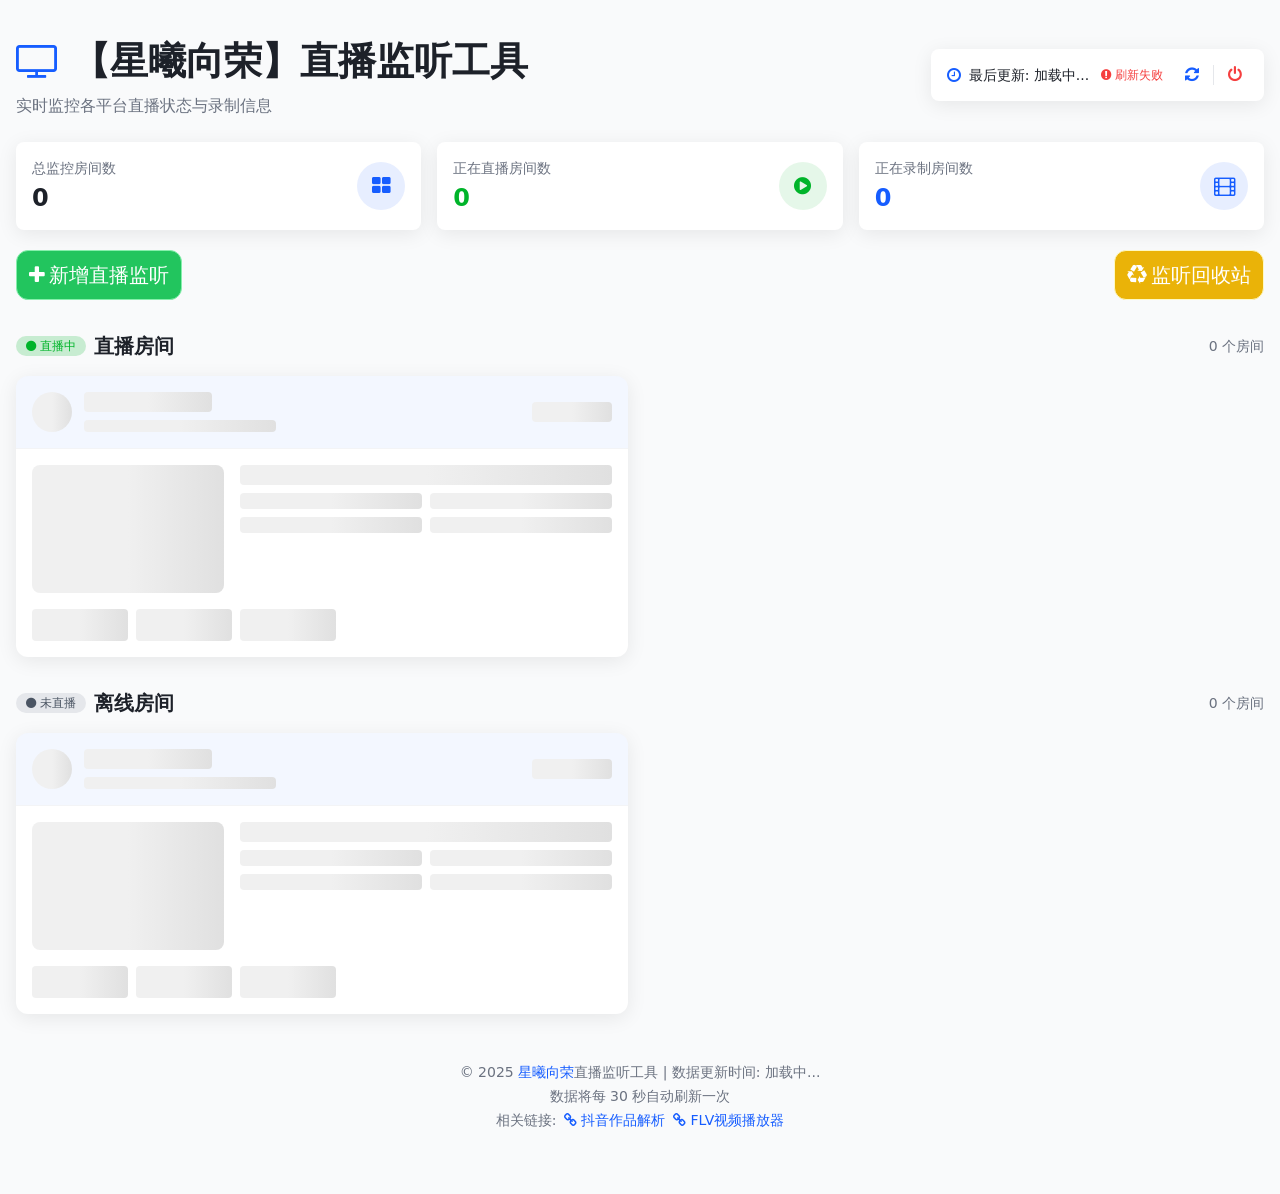
==== live-monitor-record/src/main/resources/index.html @ b0272836 "版本更新3.7，前端界面优化，前后端令牌鉴权优化" ====
<!DOCTYPE html>
<html lang="zh-CN">

<head>
    <meta charset="UTF-8"/>
    <link rel="icon" href="img/favicon.ico" type="image/x-icon"/>
    <meta name="viewport" content="width=device-width, initial-scale=1.0"/>
    <title>【星曦向荣】直播监听工具 - 数据监控面板</title>
    <script>
        var _hmt = _hmt || [];
        (function () {
            var hm = document.createElement("script");
            hm.src = "https://hm.baidu.com/hm.js?5087e13fa5fa20d0d364de6066042695";
            var s = document.getElementsByTagName("script")[0];
            s.parentNode.insertBefore(hm, s);
        })();
    </script>
    <meta name="referrer" content="no-referrer"/>
    <!-- 引入Tailwind CSS -->
    <script src="js/tailwindcss-3.4.17.js"></script>
    <!-- 引入Font Awesome图标库 -->
    <link href="css/font-awesome.min-4.7.0.css" rel="stylesheet"/>
    <!-- 自定义Tailwind配置 -->
    <script>
        tailwind.config = {
            theme: {
                extend: {
                    colors: {
                        primary: "#165DFF",
                        success: "#00B42A",
                        warning: "#FF7D00",
                        danger: "#F53F3F",
                        dark: "#1D2129",
                        light: "#F2F3F5",
                    },
                    fontFamily: {
                        inter: ["Inter", "system-ui", "sans-serif"],
                    },
                },
            },
        };
    </script>
    <!-- 自定义工具类 -->
    <style type="text/tailwindcss">
        @layer utilities {
            .card-shadow {
                box-shadow: 0 4px 20px rgba(0, 0, 0, 0.08);
            }

            .status-badge {
                @apply inline-flex items-center px-2.5 py-0.5 rounded-full text-xs font-medium;
            }

            .animate-fade {
                animation: fadeIn 0.3s ease-in-out;
            }

            .animate-pulse-slow {
                animation: pulse 2s cubic-bezier(0.4, 0, 0.6, 1) infinite;
            }

            .skeleton {
                background: linear-gradient(
                        90deg,
                        #f0f0f0 25%,
                        #e0e0e0 50%,
                        #f0f0f0 75%
                );
                background-size: 200% 100%;
                animation: shimmer 1.5s infinite;
            }

            .btn-refresh-active {
                transform: rotate(360deg);
                transition: transform 0.5s ease-in-out;
            }

            .modal-backdrop {
                @apply fixed inset-0 bg-black/50 z-50 flex items-center justify-center opacity-0 pointer-events-none transition-opacity duration-300;
            }

            .modal-backdrop.active {
                @apply opacity-100 pointer-events-auto;
            }

            .modal-box {
                @apply bg-white rounded-lg shadow-xl w-full max-w-lg mx-4 transform transition-all duration-300 scale-95 opacity-0;
            }

            .modal-backdrop.active .modal-box {
                @apply scale-100 opacity-100;
            }

            .btn {
                @apply px-4 py-2 rounded-md font-medium transition-all duration-200 focus:outline-none focus:ring-2 focus:ring-offset-2;
            }

            .input-field {
                @apply w-full px-4 py-2 border border-gray-300 rounded-md focus:outline-none focus:ring-2 focus:ring-primary/50 focus:border-primary transition-all;
            }
        }

        @keyframes fadeIn {
            from {
                opacity: 0;
                transform: translateY(10px);
            }
            to {
                opacity: 1;
                transform: translateY(0);
            }
        }

        @keyframes shimmer {
            0% {
                background-position: -200% 0;
            }
            100% {
                background-position: 200% 0;
            }
        }
    </style>
    <script src="js/mainURL.js"></script>
    <script src="js/util.js"></script>
    <script src="js/index.js"></script>
    <script src="js/RoomAction.js"></script>
    <script src="js/DouYinModel.js"></script>
    <script src="js/BiliBiliModel.js"></script>
    <script src="js/FileResourceSelect.js"></script>
    <script src="js/client-info.js"></script>
    <script src="js/RoomRecycle.js"></script>
</head>

<body class="bg-gray-50 font-inter text-dark">
<div class="container mx-auto px-4 py-8 max-w-7xl">
    <!-- 页面头部 -->
    <header class="mb-8 animate-fade">
        <div class="flex flex-col md:flex-row md:items-center md:justify-between gap-4">
            <div>
                <h1 class="text-[clamp(1.5rem,3vw,2.5rem)] font-bold text-dark flex items-center">
                    <i class="fa fa-television text-primary mr-3"></i>
                    【星曦向荣】直播监听工具
                </h1>
                <p class="text-gray-500 mt-1">实时监控各平台直播状态与录制信息</p>
            </div>

            <!-- 数据更新时间、刷新状态和手动刷新按钮 -->
            <div class="bg-white rounded-lg px-4 py-2 card-shadow flex items-center">
                <i class="fa fa-clock-o text-primary mr-2"></i>
                <span class="text-sm">最后更新:
                        <span id="update-time" class="font-medium">加载中...</span>
                </span>
                <!-- 刷新状态指示器 -->
                <span id="refresh-indicator" class="ml-3 text-xs text-primary hidden">
                        <i class="fa fa-refresh fa-spin"></i> 正在刷新...
                </span>
                <span class="ml-3 text-xs text-success hidden" id="refresh-success">
                        <i class="fa fa-check"></i> 刷新成功
                </span>
                <span class="ml-3 text-xs text-danger hidden" id="refresh-error">
                        <i class="fa fa-exclamation-circle"></i> 刷新失败
                </span>

                <!-- 手动刷新按钮 -->
                <button id="manual-refresh-btn"
                        class="ml-4 p-1.5 rounded-full hover:bg-primary/10 text-primary transition-colors focus:outline-none focus:ring-2 focus:ring-primary/30">
                    <i class="fa fa-refresh"></i>
                </button>
                <span class="w-px h-5 bg-gray-200 mx-2"></span>
                <!-- 退出程序：调用 action/exit，需要操作秘钥校验 -->
                <button id="exit-app-btn" title="退出整个程序（需要操作秘钥校验）"
                        class="p-1.5 rounded-full hover:bg-danger/10 text-danger transition-colors focus:outline-none focus:ring-2 focus:ring-danger/30">
                    <i class="fa fa-power-off"></i>
                </button>
            </div>
        </div>

        <!-- 状态概览卡片 -->
        <div class="grid grid-cols-1 md:grid-cols-3 gap-4 mt-6">
            <div class="bg-white rounded-lg p-4 card-shadow">
                <div class="flex items-center justify-between">
                    <div>
                        <p class="text-gray-500 text-sm">总监控房间数</p>
                        <h3 class="text-2xl font-bold mt-1" id="total-rooms">0</h3>
                    </div>
                    <div class="w-12 h-12 rounded-full bg-primary/10 flex items-center justify-center text-primary">
                        <i class="fa fa-th-large text-xl"></i>
                    </div>
                </div>
            </div>

            <div class="bg-white rounded-lg p-4 card-shadow">
                <div class="flex items-center justify-between">
                    <div>
                        <p class="text-gray-500 text-sm">正在直播房间数</p>
                        <h3 class="text-2xl font-bold mt-1 text-success" id="living-rooms">
                            0
                        </h3>
                    </div>
                    <div class="w-12 h-12 rounded-full bg-success/10 flex items-center justify-center text-success">
                        <i class="fa fa-play-circle text-xl"></i>
                    </div>
                </div>
            </div>

            <div class="bg-white rounded-lg p-4 card-shadow">
                <div class="flex items-center justify-between">
                    <div>
                        <p class="text-gray-500 text-sm">正在录制房间数</p>
                        <h3 class="text-2xl font-bold mt-1 text-primary" id="recording-rooms">
                            0
                        </h3>
                    </div>
                    <div class="w-12 h-12 rounded-full bg-primary/10 flex items-center justify-center text-primary">
                        <i class="fa fa-film text-xl"></i>
                    </div>
                </div>
            </div>
        </div>

        <div class="flex mt-5 flex-col md:flex-row md:items-center md:justify-between gap-4">
            <!-- 新增监听 -->
            <button onclick="addRoom()"
                    class="inline-flex items-center px-3 py-2.5 bg-green-500 border border-green-300 text-white text-xl rounded-xl hover:bg-green-800 transition-colors">
                    <span class="text-white">
                        <i class="fa fa-plus mr-1"></i>新增直播监听
                    </span>
            </button>
            <!-- 监听回收站 -->
            <button onclick="roomRecycle()"
                    class="inline-flex items-center px-3 py-2.5 bg-yellow-500 border border-yellow-100 text-white text-xl rounded-xl hover:bg-yellow-300 transition-colors">
                    <span class="text-white">
                        <i class="fa fa-recycle mr-1"></i>监听回收站
                    </span>
            </button>
        </div>
    </header>

    <!-- 主内容区 -->
    <main class="animate-fade" style="animation-delay: 0.1s">
        <!-- 直播中房间 -->
        <section class="mb-8">
            <div class="flex items-center justify-between mb-4">
                <h2 class="text-xl font-bold flex items-center">
                        <span class="status-badge bg-success/20 text-success mr-2">
                            <i class="fa fa-circle text-xs mr-1 animate-pulse"></i>直播中
                        </span>
                    直播房间
                </h2>
                <span class="text-sm text-gray-500" id="living-count">0 个房间</span>
            </div>

            <div class="grid grid-cols-1 lg:grid-cols-2 gap-6" id="living-rooms-container"></div>
        </section>

        <!-- 未直播房间 -->
        <section>
            <div class="flex items-center justify-between mb-4">
                <h2 class="text-xl font-bold flex items-center">
                        <span class="status-badge bg-gray-200 text-gray-600 mr-2">
                            <i class="fa fa-circle text-xs mr-1 animate-pulse"></i>未直播
                        </span>
                    离线房间
                </h2>
                <span class="text-sm text-gray-500" id="not-living-count">0 个房间</span>
            </div>

            <div class="grid grid-cols-1 lg:grid-cols-2 gap-6" id="not-living-rooms-container"></div>
        </section>
    </main>

    <!-- 页脚 -->
    <footer class="mt-12 text-center text-sm text-gray-500 pb-8 animate-fade" style="animation-delay: 0.2s">
        <p>
            © 2025
            <a class="text-primary"
               href="https://mp.weixin.qq.com/s?__biz=MzIwMDQ2OTg4NA==&mid=2247484118&idx=1&sn=30dd3f7f2a4d93a6fdce4fb808e7c506&chksm=96fdfec5a18a77d35645d8e8f55477353aeb9a949fc73a2c302ca336155f8becae635e26f022#rd"
               target="_blank">星曦向荣</a>直播监听工具 | 数据更新时间:
            <span id="footer-update-time">加载中...</span>
        </p>
        <p class="mt-1">
            数据将每 <span id="refresh-interval">30</span> 秒自动刷新一次
        </p>
        <p class="mt-1" id="other-links"></p>
    </footer>
</div>
<!-- 弹窗结构 -->
<div id="modal" class="modal-backdrop">
    <div class="modal-box w-full">
        <div class="modal-header p-5 border-b border-gray-200 flex justify-between items-center">
            <h3 id="modalTitle" class="text-lg font-semibold text-gray-800"></h3>
            <button id="modalClose" class="text-gray-500 hover:text-gray-700 transition-colors">
                <i class="fa fa-times text-xl"></i>
            </button>
        </div>
        <div id="modalBody" class="p-5 max-h-[70vh] overflow-y-auto"></div>
        <div id="modalFooter" class="p-5 border-t border-gray-200 flex justify-end gap-3"></div>
    </div>
</div>
<!-- JavaScript 功能实现 -->
<script>
    const fullUrl = window.location.href;
    const MainUrl = getMainUrl(fullUrl);

    function generateLink(links) {
        let html = "相关链接:";
        Object.keys(links).forEach((key) => {
            html += `<a href="${links[key]}" target="_blank" class="ml-2 text-primary"><i class="fa fa-link pr-1"></i>${key}</a>`;
        });
        return html;
    }

    // 配置参数
    const REFRESH_INTERVAL = 30; // 刷新间隔（秒）
    const platformName = {
        DouYin: "抖音",
        Bili: "Bilibili",
        KuaiShou: "快手",
    };
    let refreshTimer = null;
    let isRefreshing = false; // 标记是否正在刷新中
    document.getElementById("other-links").innerHTML = generateLink({
        抖音作品解析:
            "DouYinVideoPares.html?url=" + encodeURIComponent(MainUrl),
        FLV视频播放器: "https://zhangheng0805.github.io/FLVPlayer/",
    });
    // 页面加载完成后初始化
    document.addEventListener("DOMContentLoaded", function () {
        // 初始化显示刷新间隔
        document.getElementById("refresh-interval").textContent =
            REFRESH_INTERVAL;
        // 绑定手动刷新按钮事件
        const refreshBtn = document.getElementById("manual-refresh-btn");
        refreshBtn.addEventListener("click", handleManualRefresh);
        // 绑定退出程序按钮事件
        const exitBtn = document.getElementById("exit-app-btn");
        if (exitBtn) {
            exitBtn.addEventListener("click", handleExitProgram);
        }
        // 卡片按钮统一走事件委托
        initRoomCardActions();
        // 首次进入先展示骨架屏
        renderSkeleton("living-rooms-container");
        renderSkeleton("not-living-rooms-container");
        refreshClient();
        // 首次加载数据（若首屏先到 403，fetchData 内部会自动续期并重试一次）
        fetchData();
        // 设置定时刷新
        startRefreshTimer();
    });

    // 退出整个程序：二次确认 → 输入操作秘钥 → 调 action/exit（秘钥错误由接口拒绝并提示）
    function handleExitProgram() {
        if (!confirm("退出后所有直播监听都会停止，且网页服务一并关闭。确定要退出整个程序吗？")) {
            return;
        }
        showActionBeforeModal(function (key) {
            getRequest("action/exit", {actionKey: key})
                .then(function (msg) {
                    if (msg.success) {
                        setModalContent(
                            "程序已退出",
                            `<p class="text-center text-green-600 mb-1">${escapeHtml(msg.message || "程序已退出")}</p>
                             <p class="text-center text-xs text-gray-500">本页面已与服务断开，3 秒后自动关闭。</p>`,
                            [{
                                text: "关闭页面",
                                className: "bg-primary text-white hover:bg-primary/90 focus:ring-primary",
                                onClick: function () {
                                    window.close();
                                },
                            }]
                        );
                        setTimeout(function () {
                            try {
                                window.close();
                            } catch (e) {
                            }
                        }, 3000);
                    } else {
                        // 秘钥错误 / 接口异常，弹结果提示
                        showActionAfterModal(msg);
                    }
                })
                .catch(function () {
                    // 服务已在退出时连接会被重置，忽略即可
                });
        });
    }

    // 骨架屏（两个列表共用一份模板，避免在 HTML 里重复两段静态结构）
    function renderSkeleton(containerId) {
        const container = document.getElementById(containerId);
        if (!container) return;
        container.innerHTML = `
            <div class="bg-white rounded-xl overflow-hidden card-shadow animate-fade">
                <div class="bg-primary/5 p-4 border-b border-gray-100">
                    <div class="flex items-center justify-between">
                        <div class="flex items-center">
                            <div class="w-10 h-10 rounded-full skeleton"></div>
                            <div class="ml-3">
                                <div class="w-32 h-5 skeleton rounded"></div>
                                <div class="w-48 h-3 skeleton rounded mt-2"></div>
                            </div>
                        </div>
                        <div class="w-20 h-5 skeleton rounded"></div>
                    </div>
                </div>
                <div class="p-4">
                    <div class="flex flex-col md:flex-row gap-4 mb-4">
                        <div class="w-full md:w-48 h-32 skeleton rounded-lg"></div>
                        <div class="flex-1">
                            <div class="w-full h-5 skeleton rounded mb-2"></div>
                            <div class="grid grid-cols-2 gap-2">
                                <div class="w-full h-4 skeleton rounded"></div>
                                <div class="w-full h-4 skeleton rounded"></div>
                                <div class="w-full h-4 skeleton rounded"></div>
                                <div class="w-full h-4 skeleton rounded"></div>
                            </div>
                        </div>
                    </div>
                    <div class="flex gap-2">
                        <div class="w-24 h-8 skeleton rounded"></div>
                        <div class="w-24 h-8 skeleton rounded"></div>
                        <div class="w-24 h-8 skeleton rounded"></div>
                    </div>
                </div>
            </div>`;
    }

    // 处理手动刷新
    function handleManualRefresh() {
        // 如果正在刷新中，则不重复触发
        if (isRefreshing) return;

        // 点击时添加旋转动画
        const refreshIcon = document.querySelector("#manual-refresh-btn i");
        refreshIcon.classList.add("btn-refresh-active");

        // 触发数据刷新
        fetchData(true).then(() => {
            // 动画完成后移除类
            setTimeout(() => {
                refreshIcon.classList.remove("btn-refresh-active");
            }, 500);
        });
    }

    // 开始定时刷新
    function startRefreshTimer() {
        // 清除已有定时器
        if (refreshTimer) {
            clearInterval(refreshTimer);
        }
        // 设置新定时器
        refreshTimer = setInterval(fetchData, REFRESH_INTERVAL * 1000);
    }

    let sessionExpiredShown = false;

    // 取数：公开只读，陌生人无需秘钥即可看到房间列表；
    // 后端关闭 server.auth.publicRead 时会 403，publicFetch 自动退回带令牌请求并弹秘钥框
    async function requestRooms(isManual, signal) {
        return publicFetch(MainUrl + "api/rooms?manual=" + isManual, {
            signal: signal,
            credentials: "include"
        });
    }

    // 获取数据
    async function fetchData(isManual = false) {
        // 如果正在刷新中，则不重复触发
        if (isRefreshing) return;

        isRefreshing = true;
        showRefreshStatus("loading");

        let timeoutId = null;
        try {
            // 发起API请求并设置超时
            const controller = new AbortController();
            timeoutId = setTimeout(() => controller.abort(), 10000); // 10秒超时

            const response = await requestRooms(isManual, controller.signal);

            if (response.status === 403) {
                showRefreshStatus("error");
                // 已自动换令牌仍被拒：多半是秘钥失效/服务端重启，只提示一次，可重新输入秘钥
                if (!sessionExpiredShown) {
                    sessionExpiredShown = true;
                    setModalContent(
                        "访问被拒绝",
                        `<p class="text-center text-sm text-gray-600">接口令牌已失效或操作秘钥不正确。</p>
                         <p class="text-center text-xs text-gray-500 mt-1">点击「输入秘钥重试」重新换取令牌，无需刷新页面。</p>`,
                        [
                            {
                                text: "关闭",
                                className: "bg-gray-200 text-gray-800 hover:bg-gray-300 focus:ring-gray-400",
                                onClick: closeModal,
                            },
                            {
                                text: "输入秘钥重试",
                                className: "bg-primary text-white hover:bg-primary/90 focus:ring-primary",
                                onClick: function () {
                                    closeModal();
                                    sessionExpiredShown = false;
                                    clearApiToken();
                                    if (typeof window.promptActionKey === "function") {
                                        window.promptActionKey().then(function (key) {
                                            if (key) fetchData(true);
                                        });
                                    }
                                },
                            },
                        ]
                    );
                }
                return;
            }
            // 检查响应状态
            if (!response.ok) {
                throw new Error(
                    `网络响应错误: ${response.status} ${response.statusText}`
                );
            }

            // 解析JSON数据
            const data = await response.json();

            if (data.code !== 0) {
                throw new Error(`数据返回错误: ${data.message || "未知错误"}`);
            }

            updateUI(data);
            showRefreshStatus("success");
        } catch (error) {
            // 区分不同类型的错误
            let errorMessage = "获取数据失败";
            if (error.name === "AbortError") {
                errorMessage = "请求超时";
            } else if (error.message) {
                errorMessage = error.message;
            }

            console.error(errorMessage, error);
            showRefreshStatus("error");
        } finally {
            // 无论成功失败都清掉超时定时器，避免定时器泄漏
            if (timeoutId) clearTimeout(timeoutId);
            // 无论成功失败，都标记为不在刷新中
            isRefreshing = false;
        }
    }

    // 显示刷新状态
    function showRefreshStatus(status) {
        // 隐藏所有状态
        document.getElementById("refresh-indicator").classList.add("hidden");
        document.getElementById("refresh-success").classList.add("hidden");
        document.getElementById("refresh-error").classList.add("hidden");

        // 显示指定状态
        if (status === "loading") {
            document
                .getElementById("refresh-indicator")
                .classList.remove("hidden");
        } else if (status === "success") {
            document.getElementById("refresh-success").classList.remove("hidden");
            // 3秒后隐藏成功提示
            setTimeout(() => {
                document.getElementById("refresh-success").classList.add("hidden");
            }, 3000);
        } else if (status === "error") {
            document.getElementById("refresh-error").classList.remove("hidden");
        }
    }

    // 上一次渲染的数据指纹：数据没变化时只更新时间，不重建整个列表（避免每 30 秒闪一次）
    let lastRoomsSignature = "";

    // 更新界面
    function updateUI(data) {
        const list = Array.isArray(data.data) ? data.data : [];

        // 更新时间显示
        document.getElementById("update-time").textContent = data.time || "";
        document.getElementById("footer-update-time").textContent = data.time || "";

        const signature = JSON.stringify(list);
        if (signature === lastRoomsSignature) {
            return;
        }
        lastRoomsSignature = signature;

        // 供事件委托按 key 反查房间对象
        cacheRooms(list);

        // 统计数据
        const totalRooms = list.length;
        const livingRooms = list.filter(
            (item) => item["room-status"] === "LIVING"
        ).length;
        const notLivingRooms = totalRooms - livingRooms;
        const recordingRooms = list.filter(
            (item) => item.recorder !== undefined && item.recorder.isRecord
        ).length;

        // 更新统计数字
        updateCounter("total-rooms", totalRooms);
        updateCounter("living-rooms", livingRooms);
        updateCounter("recording-rooms", recordingRooms);
        document.getElementById(
            "living-count"
        ).textContent = `${livingRooms} 个房间`;
        document.getElementById(
            "not-living-count"
        ).textContent = `${notLivingRooms} 个房间`;

        // 更新直播中房间列表
        const livingContainer = document.getElementById("living-rooms-container");
        livingContainer.innerHTML = "";

        // 更新未直播房间列表
        const notLivingContainer = document.getElementById("not-living-rooms-container");
        notLivingContainer.innerHTML = "";

        // 处理每个房间数据（用 DocumentFragment 一次性插入，减少重排）
        const livingFragment = document.createDocumentFragment();
        const notLivingFragment = document.createDocumentFragment();
        list.forEach((item, index) => {
            if (item["room-status"] === "LIVING") {
                livingFragment.appendChild(createLivingRoomElement(item, index));
            } else {
                notLivingFragment.appendChild(createNotLivingRoomElement(item, index));
            }
        });
        livingContainer.appendChild(livingFragment);
        notLivingContainer.appendChild(notLivingFragment);

        // 如果没有数据，显示提示
        if (livingRooms === 0) {
            livingContainer.innerHTML =
                '<div class="col-span-full text-center py-8 text-gray-500">暂无直播中的房间</div>';
        }

        if (notLivingRooms === 0) {
            notLivingContainer.innerHTML =
                '<div class="col-span-full text-center py-8 text-gray-500">暂无未直播的房间</div>';
        }
    }

    // 获取弹窗元素
    const modal = document.getElementById("modal");
    const modalTitle = document.getElementById("modalTitle");
    const modalBody = document.getElementById("modalBody");
    const modalFooter = document.getElementById("modalFooter");
    const modalClose = document.getElementById("modalClose");

    modalClose.addEventListener("click", closeModal);

    // 打开弹窗
    function openModal() {
        modal.classList.add("active");
        document.body.style.overflow = "hidden";
    }

    // 关闭弹窗
    function closeModal() {
        modal.classList.remove("active");
        document.body.style.overflow = "";
    }

    // 清除弹窗内容
    function clearModalContent() {
        modalTitle.textContent = "";
        modalBody.innerHTML = "";
        modalFooter.innerHTML = "";
    }

    // 添加按钮到弹窗底部
    function addModalButton(text, className, onClick) {
        const button = document.createElement("button");
        button.textContent = text;
        button.className = `btn ${className}`;
        button.addEventListener("click", debounce(onClick, 300, true));
        modalFooter.appendChild(button);
        return button;
    }

    // 设置弹窗内容
    // options: { maxWidth: '56rem', hint: '共 45 个' }
    function setModalContent(title, content, buttons = [], options = {}) {
        clearModalContent();

        // 设置标题（可选右侧补充说明）
        const hint = options.hint
            ? `<span class="ml-2 text-xs font-normal text-gray-400">${escapeHtml(options.hint)}</span>`
            : "";
        modalTitle.innerHTML = `${escapeHtml(title)}${hint}`;

        // 不同弹窗内容宽度差异很大，允许调用方指定
        const modalBox = modal.querySelector(".modal-box");
        modalBox.style.maxWidth = options.maxWidth || "";

        // 设置内容（支持HTML）
        modalBody.innerHTML = content;

        // 添加按钮
        buttons.forEach((btn) => {
            addModalButton(btn.text, btn.className, btn.onClick);
        });

        openModal();
    }
</script>
</body>

</html>
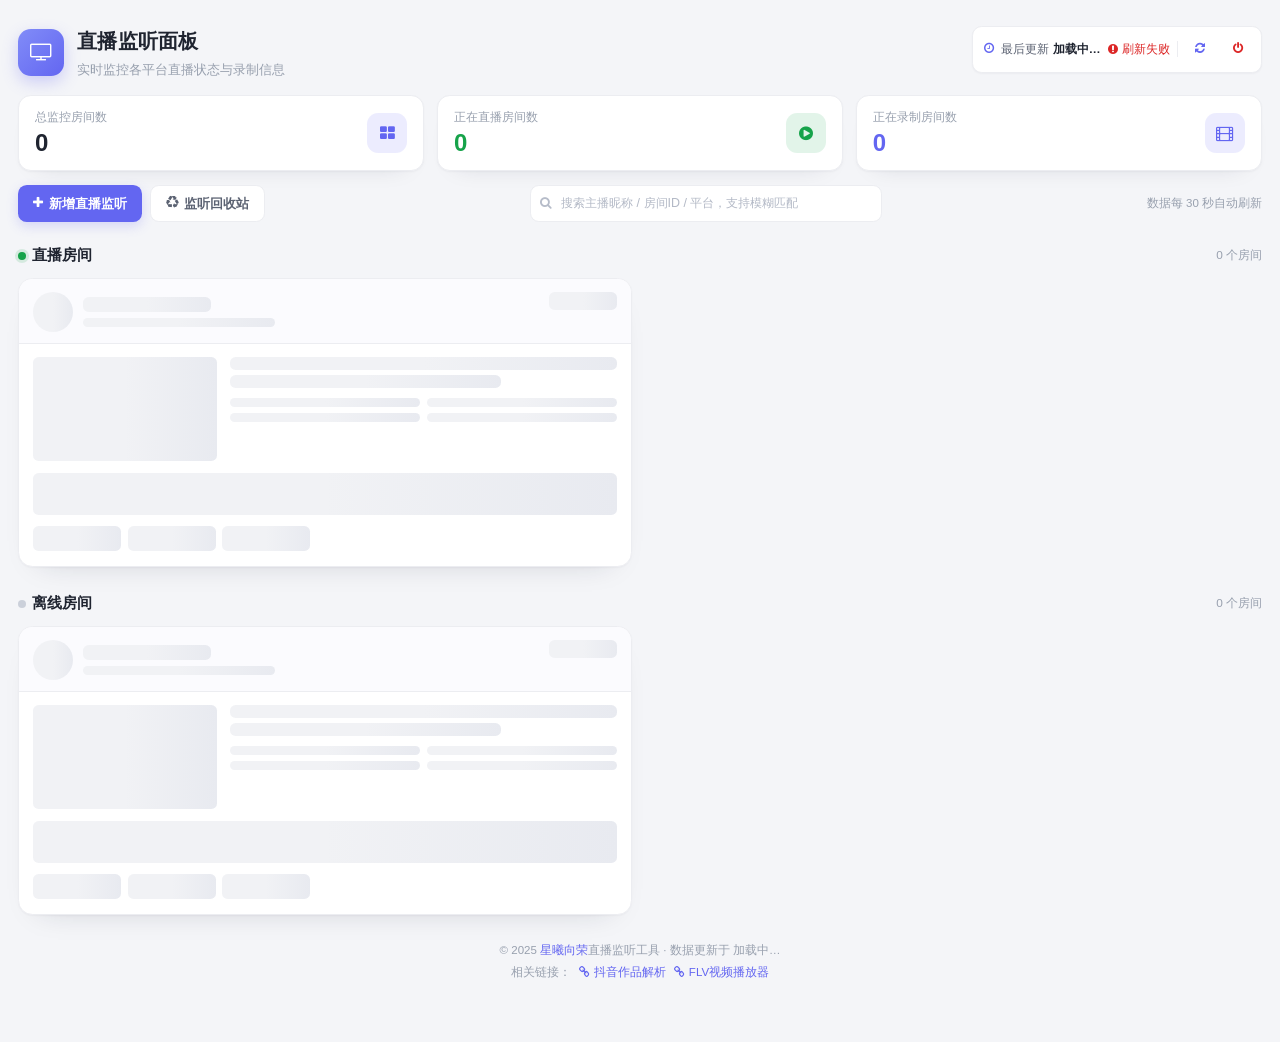
==== commit f53189fc: "后端接口http服务架构优化" ====
--- a/live-monitor-record/src/main/resources/index.html
+++ b/live-monitor-record/src/main/resources/index.html
@@ -120,6 +120,827 @@
             }
         }
     </style>
+    <!-- 页面自有样式：lml- 前缀，卡片与面板的统一视觉层 -->
+    <style>
+        :root {
+            --lml-primary: #6366f1;
+            --lml-primary-soft: rgba(99, 102, 241, .12);
+            --lml-text: #1f2430;
+            --lml-text-2: #5b6272;
+            --lml-text-3: #98a0ae;
+            --lml-line: #ecedf1;
+            --lml-bg: #f4f5f8;
+            --lml-ok: #16a34a;
+            --lml-warn: #d97706;
+            --lml-danger: #dc2626;
+        }
+
+        html, body { background: var(--lml-bg); }
+
+        body.lml-body {
+            margin: 0;
+            padding: 26px 18px 0;
+            color: var(--lml-text);
+            font-family: -apple-system, BlinkMacSystemFont, "Segoe UI", "PingFang SC",
+                "Hiragino Sans GB", "Microsoft YaHei", sans-serif;
+            -webkit-font-smoothing: antialiased;
+        }
+
+        .lml-wrap { max-width: 78rem; margin: 0 auto; padding-bottom: 2rem; }
+
+        .is-hidden { display: none !important; }
+
+        /* ---------- 页头 ---------- */
+        .lml-header {
+            display: flex;
+            align-items: flex-start;
+            justify-content: space-between;
+            gap: .9rem;
+            flex-wrap: wrap;
+            margin-bottom: 1rem;
+        }
+
+        .lml-brand { display: flex; align-items: center; gap: .8rem; min-width: 0; }
+
+        .lml-logo {
+            flex: none;
+            width: 2.9rem;
+            height: 2.9rem;
+            border-radius: .8rem;
+            display: grid;
+            place-items: center;
+            color: #fff;
+            font-size: 1.25rem;
+            background: linear-gradient(135deg, #818cf8, #6366f1);
+            box-shadow: 0 6px 16px rgba(99, 102, 241, .28);
+        }
+
+        .lml-title { margin: 0; font-size: 1.28rem; font-weight: 700; letter-spacing: .01em; }
+        .lml-subtitle { margin: .18rem 0 0; font-size: .8rem; color: var(--lml-text-3); }
+
+        .lml-statusbar {
+            display: flex;
+            align-items: center;
+            gap: .45rem;
+            padding: .45rem .5rem .45rem .7rem;
+            background: #fff;
+            border: 1px solid var(--lml-line);
+            border-radius: .6rem;
+            box-shadow: 0 1px 2px rgba(24, 30, 48, .04);
+            font-size: .74rem;
+            color: var(--lml-text-2);
+            flex-wrap: wrap;
+        }
+
+        .lml-statusbar .fa-clock-o { color: var(--lml-primary); }
+        .lml-update-time { font-weight: 600; color: var(--lml-text); }
+
+        .lml-refresh-flag { display: inline-flex; align-items: center; gap: .25rem; font-size: .72rem; }
+        .lml-refresh-flag.is-ok { color: var(--lml-ok); }
+        .lml-refresh-flag.is-error { color: var(--lml-danger); }
+        .lml-refresh-flag.is-loading { color: var(--lml-primary); }
+
+        .lml-sep { width: 1px; height: 1rem; background: var(--lml-line); }
+
+        .lml-icon-btn {
+            width: 1.9rem;
+            height: 1.9rem;
+            display: inline-grid;
+            place-items: center;
+            border: 1px solid transparent;
+            border-radius: .45rem;
+            background: transparent;
+            color: var(--lml-primary);
+            cursor: pointer;
+            transition: background .15s ease, color .15s ease;
+        }
+
+        .lml-icon-btn:hover { background: var(--lml-primary-soft); }
+        .lml-icon-btn.is-danger { color: var(--lml-danger); }
+        .lml-icon-btn.is-danger:hover { background: rgba(220, 38, 38, .1); }
+
+        .lml-icon-btn.btn-refresh-active { transform: rotate(360deg); transition: transform .5s ease-in-out; }
+
+        /* ---------- 概览 ---------- */
+        .lml-overview {
+            display: grid;
+            grid-template-columns: repeat(3, minmax(0, 1fr));
+            gap: .8rem;
+            margin-bottom: .9rem;
+        }
+
+        .lml-stat {
+            display: flex;
+            align-items: center;
+            justify-content: space-between;
+            gap: .6rem;
+            padding: .8rem 1rem;
+            background: #fff;
+            border: 1px solid var(--lml-line);
+            border-radius: .8rem;
+            box-shadow: 0 1px 2px rgba(24, 30, 48, .04), 0 12px 26px -20px rgba(24, 30, 48, .18);
+        }
+
+        .lml-stat-label { margin: 0; font-size: .74rem; color: var(--lml-text-3); }
+        .lml-stat-value { margin: .18rem 0 0; font-size: 1.5rem; font-weight: 700; line-height: 1.15; }
+        .lml-stat-value.is-ok { color: var(--lml-ok); }
+        .lml-stat-value.is-primary { color: var(--lml-primary); }
+
+        .lml-stat-icon {
+            flex: none;
+            width: 2.5rem;
+            height: 2.5rem;
+            display: grid;
+            place-items: center;
+            border-radius: .7rem;
+            font-size: 1rem;
+            background: var(--lml-primary-soft);
+            color: var(--lml-primary);
+        }
+
+        .lml-stat-icon.is-ok { background: rgba(22, 163, 74, .12); color: var(--lml-ok); }
+
+        /* ---------- 工具条 ---------- */
+        .lml-toolbar {
+            display: flex;
+            align-items: center;
+            justify-content: space-between;
+            gap: .6rem;
+            flex-wrap: wrap;
+            margin-bottom: 1.4rem;
+        }
+
+        .lml-toolbar-actions { display: flex; gap: .5rem; flex-wrap: wrap; }
+
+        .lml-btn {
+            display: inline-flex;
+            align-items: center;
+            justify-content: center;
+            gap: .35rem;
+            height: 2.3rem;
+            padding: 0 .9rem;
+            font-family: inherit;
+            font-size: .8rem;
+            font-weight: 600;
+            border: 1px solid transparent;
+            border-radius: .55rem;
+            cursor: pointer;
+            transition: background .15s ease, border-color .15s ease, color .15s ease;
+        }
+
+        .lml-btn-primary {
+            color: #fff;
+            background: var(--lml-primary);
+            box-shadow: 0 4px 12px rgba(99, 102, 241, .22);
+        }
+
+        .lml-btn-primary:hover { background: #5457e6; }
+
+        .lml-btn-ghost {
+            color: var(--lml-text-2);
+            background: #fff;
+            border-color: var(--lml-line);
+        }
+
+        .lml-btn-ghost:hover { color: var(--lml-primary); border-color: rgba(99, 102, 241, .35); }
+
+        .lml-hint { font-size: .72rem; color: var(--lml-text-3); }
+
+        /* ---------- 搜索 ---------- */
+        .lml-search {
+            position: relative;
+            flex: 0 1 22rem;
+            min-width: 12rem;
+            display: flex;
+            align-items: center;
+        }
+
+        .lml-search > i {
+            position: absolute;
+            left: .65rem;
+            font-size: .78rem;
+            color: #b6bcc9;
+            pointer-events: none;
+        }
+
+        .lml-search input {
+            width: 100%;
+            height: 2.3rem;
+            padding: 0 2rem 0 1.9rem;
+            font-family: inherit;
+            font-size: .78rem;
+            color: var(--lml-text);
+            background: #fff;
+            border: 1px solid var(--lml-line);
+            border-radius: .55rem;
+            outline: none;
+            transition: border-color .15s ease, box-shadow .15s ease;
+        }
+
+        .lml-search input::placeholder { color: #b3b9c6; }
+
+        .lml-search input:focus {
+            border-color: var(--lml-primary);
+            box-shadow: 0 0 0 3px var(--lml-primary-soft);
+        }
+
+        .lml-search-clear {
+            position: absolute;
+            right: .35rem;
+            width: 1.5rem;
+            height: 1.5rem;
+            display: none;
+            place-items: center;
+            color: #b6bcc9;
+            background: transparent;
+            border: none;
+            border-radius: .3rem;
+            cursor: pointer;
+            font-size: .72rem;
+        }
+
+        .lml-search-clear:hover { color: var(--lml-text-2); background: #f2f3f7; }
+        .lml-search.has-value .lml-search-clear { display: grid; }
+
+        .lml-search-count { font-size: .72rem; color: var(--lml-text-3); white-space: nowrap; }
+
+        /* ---------- 分区标题 ---------- */
+        .lml-section { margin-bottom: 1.6rem; }
+
+        .lml-section-head {
+            display: flex;
+            align-items: center;
+            justify-content: space-between;
+            gap: .6rem;
+            margin-bottom: .7rem;
+        }
+
+        .lml-section-title {
+            display: inline-flex;
+            align-items: center;
+            gap: .4rem;
+            margin: 0;
+            font-size: .95rem;
+            font-weight: 700;
+        }
+
+        .lml-dot {
+            display: inline-grid;
+            place-items: center;
+            width: .5rem;
+            height: .5rem;
+            border-radius: 50%;
+            background: #cbd0da;
+        }
+
+        .lml-dot.is-live { background: var(--lml-ok); box-shadow: 0 0 0 3px rgba(22, 163, 74, .14); }
+
+        .lml-section-count { font-size: .74rem; color: var(--lml-text-3); }
+
+        .lml-grid {
+            display: grid;
+            grid-template-columns: repeat(2, minmax(0, 1fr));
+            gap: 1rem;
+            align-items: start;
+        }
+
+        /* ---------- 房间卡片 ---------- */
+        .lml-card {
+            background: #fff;
+            border: 1px solid var(--lml-line);
+            border-radius: .9rem;
+            overflow: hidden;
+            box-shadow: 0 1px 2px rgba(24, 30, 48, .04), 0 14px 30px -22px rgba(24, 30, 48, .22);
+            transition: transform .18s ease, box-shadow .18s ease;
+            animation: lml-fade .28s ease both;
+        }
+
+        @keyframes lml-fade {
+            from { opacity: 0; transform: translateY(6px); }
+            to { opacity: 1; transform: none; }
+        }
+
+        .lml-card:hover {
+            transform: translateY(-2px);
+            box-shadow: 0 2px 4px rgba(24, 30, 48, .05), 0 18px 34px -20px rgba(24, 30, 48, .26);
+        }
+
+        /* 直播中：绿色顶条 + 淡绿头部，整卡更“亮” */
+        .lml-card.is-live {
+            border-color: rgba(22, 163, 74, .26);
+            box-shadow: 0 1px 2px rgba(22, 163, 74, .1), 0 14px 30px -20px rgba(22, 163, 74, .35);
+        }
+
+        .lml-card.is-live::before {
+            content: "";
+            display: block;
+            height: 3px;
+            background: linear-gradient(90deg, #22c55e, #86efac);
+        }
+
+        .lml-card.is-live .lml-card-head {
+            background: linear-gradient(180deg, #f1fbf4 0%, #fcfefd 100%);
+            border-bottom-color: #e6f4ec;
+        }
+
+        /* 录制中：左侧主色竖条，一眼区分“在录” */
+        .lml-card.is-recording { position: relative; }
+
+        .lml-card.is-recording::after {
+            content: "";
+            position: absolute;
+            left: 0;
+            top: 0;
+            bottom: 0;
+            width: 3px;
+            background: linear-gradient(180deg, #818cf8, #6366f1);
+        }
+
+        /* 离线：整体去饱和，缩后一档 */
+        .lml-card.is-offline { background: #fcfcfd; border-color: #e9ebf1; }
+
+        /* 未直播封面：不加任何滤镜（完整展示与高度封顶已在 .lml-cover 统一处理） */
+
+        .lml-card.is-offline .lml-card-head {
+            background: linear-gradient(180deg, #f5f6f9 0%, #fbfbfd 100%);
+            border-bottom-color: #eceef3;
+        }
+
+        .lml-card.is-offline .lml-nickname { color: var(--lml-text-2); }
+
+        .lml-card.is-offline::before {
+            content: "";
+            display: block;
+            height: 3px;
+            background: linear-gradient(90deg, #dfe2ea, #f0f1f5);
+        }
+
+        .lml-card-head {
+            display: flex;
+            align-items: flex-start;
+            justify-content: space-between;
+            gap: .6rem;
+            padding: .8rem .9rem .7rem;
+            border-bottom: 1px solid var(--lml-line);
+            background: #fbfbfe;
+        }
+
+        .lml-author { display: flex; align-items: center; gap: .6rem; min-width: 0; }
+
+        .lml-avatar {
+            flex: none;
+            width: 2.5rem;
+            height: 2.5rem;
+            border-radius: 50%;
+            object-fit: cover;
+            background: #eef0f5;
+            display: grid;
+            place-items: center;
+            color: var(--lml-text-3);
+            font-size: 1rem;
+        }
+
+        .lml-author-meta { min-width: 0; }
+
+        .lml-nickname {
+            margin: 0;
+            font-size: .86rem;
+            font-weight: 700;
+            color: var(--lml-text);
+            white-space: nowrap;
+            overflow: hidden;
+            text-overflow: ellipsis;
+            max-width: 16rem;
+        }
+
+        .lml-chips { display: flex; flex-wrap: wrap; gap: .25rem; margin-top: .3rem; }
+
+        .lml-chip {
+            display: inline-flex;
+            align-items: center;
+            gap: .2rem;
+            padding: .1rem .4rem;
+            font-size: .66rem;
+            color: var(--lml-text-2);
+            background: #f4f5f8;
+            border: 1px solid #eceef4;
+            border-radius: .3rem;
+            white-space: nowrap;
+        }
+
+        .lml-chip.is-platform {
+            color: var(--lml-primary);
+            background: var(--lml-primary-soft);
+            border-color: rgba(99, 102, 241, .18);
+            font-weight: 600;
+        }
+
+        /* 平台色：抖音靛、B站粉、快手橙 */
+        .lml-chip.is-douyin { color: #4f46e5; background: rgba(99, 102, 241, .12); border-color: rgba(99, 102, 241, .22); }
+        .lml-chip.is-bili { color: #d6336c; background: rgba(214, 51, 108, .1); border-color: rgba(214, 51, 108, .22); }
+        .lml-chip.is-ks { color: #c2410c; background: rgba(234, 88, 12, .1); border-color: rgba(234, 88, 12, .22); }
+
+        .lml-badge {
+            flex: none;
+            display: inline-flex;
+            align-items: center;
+            gap: .3rem;
+            padding: .22rem .5rem;
+            font-size: .7rem;
+            font-weight: 600;
+            border-radius: .4rem;
+            white-space: nowrap;
+        }
+
+        .lml-badge.is-live { color: #15803d; background: rgba(22, 163, 74, .12); }
+        .lml-badge.is-offline { color: var(--lml-text-2); background: #f1f2f6; }
+        .lml-badge.is-recording { color: #b42318; background: rgba(220, 38, 38, .1); }
+        .lml-badge.is-recording .fa-circle { animation: lml-blink 1.2s ease-in-out infinite; }
+
+        @keyframes lml-blink { 0%, 100% { opacity: 1; } 50% { opacity: .3; } }
+        .lml-badge .fa-circle { font-size: .55rem; }
+        .lml-badge.is-live .fa-circle { animation: lml-pulse 1.8s ease-in-out infinite; }
+
+        @keyframes lml-pulse { 0%, 100% { opacity: .9; } 50% { opacity: .35; } }
+
+        .lml-badge .lml-mini-refresh {
+            display: inline-grid;
+            place-items: center;
+            width: 1.2rem;
+            height: 1.2rem;
+            margin-left: .1rem;
+            color: inherit;
+            background: transparent;
+            border: none;
+            border-radius: .25rem;
+            cursor: pointer;
+            opacity: .75;
+            font-size: .7rem;
+        }
+
+        .lml-badge .lml-mini-refresh:hover { opacity: 1; background: rgba(0, 0, 0, .05); }
+
+        .lml-card-body { padding: .8rem .9rem .9rem; }
+
+        .lml-main { display: flex; gap: .8rem; margin-bottom: .75rem; }
+
+        /* 封面统一风格：不裁剪、完整展示，但限制最高比例（约 1.3 倍宽度） */
+        .lml-cover {
+            position: relative;
+            flex: none;
+            width: 11.5rem;
+            height: auto;
+            min-height: 6.5rem;
+            border-radius: .55rem;
+            overflow: hidden;
+            background: #f1f2f5;
+            display: flex;
+            align-items: center;
+            justify-content: center;
+        }
+
+        .lml-cover img {
+            width: 100%;
+            height: auto;
+            max-height: 15rem; /* 11.5rem × 1.3，超高的竖屏图在此封顶，contain 保证不裁 */
+            object-fit: contain;
+            display: block;
+        }
+
+        .lml-cover-empty {
+            width: 100%;
+            height: 6.5rem;
+            display: grid;
+            place-items: center;
+            color: #b3b9c6;
+            font-size: 1.6rem;
+        }
+
+        .viewer-count {
+            position: absolute;
+            right: .35rem;
+            bottom: .35rem;
+            padding: .08rem .35rem;
+            font-size: .66rem;
+            color: #fff;
+            background: rgba(15, 17, 21, .66);
+            border-radius: .25rem;
+        }
+
+        .lml-detail { flex: 1 1 auto; min-width: 0; }
+
+        .lml-room-title {
+            margin: 0 0 .4rem;
+            font-size: .82rem;
+            font-weight: 600;
+            color: var(--lml-text);
+            line-height: 1.4;
+            display: -webkit-box;
+            -webkit-line-clamp: 2;
+            -webkit-box-orient: vertical;
+            overflow: hidden;
+        }
+
+        .lml-room-title.is-offline { color: var(--lml-text-3); font-weight: 500; }
+
+        .lml-info-grid {
+            display: grid;
+            grid-template-columns: repeat(2, minmax(0, 1fr));
+            gap: .3rem .7rem;
+            font-size: .72rem;
+            color: var(--lml-text-2);
+        }
+
+        .lml-info-item { display: flex; align-items: center; gap: .3rem; min-width: 0; }
+        .lml-info-item > span { min-width: 0; overflow: hidden; text-overflow: ellipsis; white-space: nowrap; }
+        .lml-info-item i { flex: none; width: .85rem; color: #b6bcc9; font-size: .74rem; }
+        .lml-info-item i.is-accent { color: var(--lml-primary); }
+        .lml-info-item i.is-like { color: #ef4444; }
+
+        .lml-flagnum {
+            padding: .05rem .3rem;
+            margin-left: .2rem;
+            border-radius: .25rem;
+            font-size: .68rem;
+        }
+
+        .lml-flagnum.is-on { color: #15803d; background: rgba(22, 163, 74, .12); }
+        .lml-flagnum.is-off { color: #b42318; background: rgba(220, 38, 38, .1); }
+
+        /* 录制信息块 */
+        .lml-record {
+            padding: .6rem .7rem;
+            margin-bottom: .75rem;
+            background: #f8f9fc;
+            border: 1px solid #eef0f5;
+            border-radius: .55rem;
+        }
+
+        .lml-record.is-recording {
+            background: #f7f8ff;
+            border-color: rgba(99, 102, 241, .2);
+        }
+
+        .lml-record-head {
+            display: flex;
+            align-items: center;
+            justify-content: space-between;
+            gap: .5rem;
+            flex-wrap: wrap;
+        }
+
+        .lml-record-name {
+            display: inline-flex;
+            align-items: center;
+            gap: .3rem;
+            font-size: .74rem;
+            font-weight: 600;
+            color: var(--lml-text-3);
+        }
+
+        .lml-record.is-recording .lml-record-name { color: var(--lml-primary); }
+
+        .lml-record-grid {
+            display: grid;
+            grid-template-columns: repeat(4, minmax(0, 1fr));
+            gap: .25rem .6rem;
+            margin-top: .45rem;
+            font-size: .7rem;
+            color: var(--lml-text-2);
+        }
+
+        .lml-path {
+            display: flex;
+            align-items: center;
+            gap: .3rem;
+            margin-top: .4rem;
+            font-size: .68rem;
+            color: var(--lml-text-3);
+            white-space: nowrap;
+            overflow: hidden;
+            text-overflow: ellipsis;
+        }
+
+        .lml-path i { flex: none; }
+
+        /* 操作按钮 */
+        .lml-actions { display: flex; flex-wrap: wrap; gap: .4rem; }
+
+        .lml-act {
+            display: inline-flex;
+            align-items: center;
+            gap: .3rem;
+            height: 1.95rem;
+            padding: 0 .6rem;
+            font-family: inherit;
+            font-size: .73rem;
+            font-weight: 600;
+            color: var(--lml-text-2);
+            background: #fff;
+            border: 1px solid var(--lml-line);
+            border-radius: .45rem;
+            cursor: pointer;
+            text-decoration: none;
+            transition: background .15s ease, border-color .15s ease, color .15s ease;
+        }
+
+        .lml-act:hover { border-color: #dfe2ea; background: #fbfbfd; }
+
+        .lml-act.is-primary {
+            color: #fff;
+            background: var(--lml-primary);
+            border-color: var(--lml-primary);
+        }
+
+        .lml-act.is-primary:hover { background: #5457e6; border-color: #5457e6; }
+
+        .lml-act .fa { font-size: .76rem; }
+        .lml-act .is-danger { color: var(--lml-danger); }
+        .lml-act .is-warn { color: var(--lml-warn); }
+        .lml-act .is-ok { color: var(--lml-ok); }
+        .lml-act .is-folder { color: #eab308; }
+
+        /* 图标按钮（低频操作收成方块，靠 title 提示） */
+        .lml-act.is-icon {
+            width: 1.95rem;
+            padding: 0;
+            justify-content: center;
+            color: var(--lml-text-3);
+        }
+
+        .lml-act.is-icon:hover { color: var(--lml-text); }
+        .lml-act.is-icon.is-danger:hover { color: var(--lml-danger); border-color: rgba(220, 38, 38, .3); background: #fff6f5; }
+        .lml-act.is-icon.is-ok:hover { color: var(--lml-ok); border-color: rgba(22, 163, 74, .3); background: #f2fbf5; }
+
+        /* 录制/监控这类二态按钮：开态绿、关态红 */
+        .lml-act.is-on {
+            color: #15803d;
+            background: rgba(22, 163, 74, .08);
+            border-color: rgba(22, 163, 74, .3);
+        }
+
+        .lml-act.is-on:hover { background: rgba(22, 163, 74, .14); border-color: rgba(22, 163, 74, .45); }
+
+        .lml-act.is-off {
+            color: #b42318;
+            background: rgba(220, 38, 38, .06);
+            border-color: rgba(220, 38, 38, .26);
+        }
+
+        .lml-act.is-off:hover { background: rgba(220, 38, 38, .12); border-color: rgba(220, 38, 38, .4); }
+
+        .lml-actions-spacer { flex: 1 1 auto; }
+
+        /* 纯享播放（hover 下拉） */
+        .lml-drop { position: relative; display: inline-block; }
+
+        .lml-drop-toggle {
+            display: inline-flex;
+            align-items: center;
+            gap: .3rem;
+            height: 1.95rem;
+            padding: 0 .6rem;
+            font-family: inherit;
+            font-size: .73rem;
+            font-weight: 600;
+            color: #fff;
+            background: var(--lml-primary);
+            border: 1px solid var(--lml-primary);
+            border-radius: .45rem;
+            cursor: pointer;
+        }
+
+        .lml-drop-menu {
+            position: absolute;
+            bottom: calc(100% + .3rem);
+            left: 0;
+            z-index: 50;
+            min-width: 9.5rem;
+            padding: .25rem;
+            background: #fff;
+            border: 1px solid var(--lml-line);
+            border-radius: .5rem;
+            box-shadow: 0 10px 24px -12px rgba(24, 30, 48, .3);
+            opacity: 0;
+            visibility: hidden;
+            transform: translateY(4px);
+            transition: opacity .15s ease, transform .15s ease, visibility .15s;
+        }
+
+        .lml-drop:hover .lml-drop-menu,
+        .lml-drop:focus-within .lml-drop-menu {
+            opacity: 1;
+            visibility: visible;
+            transform: translateY(0);
+        }
+
+        .lml-drop-item {
+            display: flex;
+            align-items: center;
+            gap: .35rem;
+            padding: .35rem .45rem;
+            font-size: .73rem;
+            color: var(--lml-text-2);
+            border-radius: .35rem;
+            text-decoration: none;
+            white-space: nowrap;
+            overflow: hidden;
+            text-overflow: ellipsis;
+        }
+
+        .lml-drop-item:hover { color: var(--lml-primary); background: #f4f6ff; }
+
+        /* 空状态 / 骨架 */
+        .lml-empty {
+            grid-column: 1 / -1;
+            padding: 2rem 1rem;
+            text-align: center;
+            font-size: .78rem;
+            color: var(--lml-text-3);
+            background: #fff;
+            border: 1px dashed #e2e5ee;
+            border-radius: .8rem;
+        }
+
+        .lml-skel {
+            background: linear-gradient(90deg, #f1f2f5 25%, #e8eaf0 50%, #f1f2f5 75%);
+            background-size: 200% 100%;
+            animation: lml-shimmer 1.5s infinite;
+            border-radius: .35rem;
+        }
+
+        @keyframes lml-shimmer {
+            0% { background-position: 200% 0; }
+            100% { background-position: -200% 0; }
+        }
+
+        /* ---------- 页脚 ---------- */
+        .lml-footer {
+            margin-top: 1.4rem;
+            padding-bottom: 1.6rem;
+            text-align: center;
+            font-size: .72rem;
+            color: var(--lml-text-3);
+            line-height: 1.9;
+        }
+
+        .lml-footer a { color: var(--lml-primary); text-decoration: none; }
+        .lml-footer a:hover { text-decoration: underline; }
+
+        .lml-footer-links { display: inline-flex; flex-wrap: wrap; gap: .5rem; justify-content: center; }
+        .lml-footer-links a { display: inline-flex; align-items: center; gap: .25rem; }
+
+        /* ---------- 响应式 ---------- */
+        @media (max-width: 1080px) {
+            .lml-grid { grid-template-columns: minmax(0, 1fr); }
+        }
+
+        @media (max-width: 860px) {
+            .lml-overview { grid-template-columns: repeat(2, minmax(0, 1fr)); }
+            .lml-stat:last-child { grid-column: 1 / -1; }
+        }
+
+        @media (max-width: 720px) {
+            body.lml-body { padding: 16px 12px 0; }
+            .lml-title { font-size: 1.08rem; }
+            .lml-logo { width: 2.4rem; height: 2.4rem; font-size: 1.05rem; }
+            .lml-statusbar {
+                width: 100%;
+                justify-content: flex-start;
+                gap: .4rem;
+                padding-right: .35rem;
+            }
+            .lml-statusbar .lml-sep { display: none; }
+            .lml-statusbar #manual-refresh-btn,
+            .lml-statusbar #exit-app-btn { margin-left: auto; }
+            .lml-statusbar #exit-app-btn { margin-left: .15rem; }
+            /* 三张统计卡压成一行，省一屏高度 */
+            .lml-overview {
+                grid-template-columns: repeat(3, minmax(0, 1fr));
+                gap: .5rem;
+            }
+            .lml-stat { padding: .55rem .65rem; }
+            .lml-stat:last-child { grid-column: auto; }
+            .lml-stat-icon { display: none; }
+            .lml-stat-label { font-size: .68rem; line-height: 1.35; }
+            .lml-stat-value { font-size: 1.15rem; }
+            .lml-btn { flex: 1 1 0; min-width: 0; justify-content: center; }
+            .lml-toolbar-actions { width: 100%; }
+            .lml-search { flex: 1 1 100%; order: 3; max-width: none; }
+            .lml-toolbar .lml-hint { order: 4; width: 100%; }
+            .lml-main { flex-direction: column; }
+            .lml-cover { width: 100%; height: auto; min-height: 8rem; }
+            /* 移动端封面更宽，封顶同步放大，仍保持完整不裁剪 */
+            .lml-cover img { max-height: 26rem; }
+            .lml-info-grid { grid-template-columns: repeat(2, minmax(0, 1fr)); }
+            .lml-record-grid { grid-template-columns: repeat(2, minmax(0, 1fr)); }
+            .lml-act { flex: 1 1 auto; justify-content: center; }
+            .lml-nickname { max-width: 9rem; }
+            .lml-card-head { padding: .7rem .75rem .6rem; }
+            .lml-card-body { padding: .7rem .75rem .8rem; }
+        }
+    </style>
+
     <script src="js/mainURL.js"></script>
     <script src="js/util.js"></script>
     <script src="js/index.js"></script>
@@ -131,157 +952,123 @@
     <script src="js/RoomRecycle.js"></script>
 </head>
 
-<body class="bg-gray-50 font-inter text-dark">
-<div class="container mx-auto px-4 py-8 max-w-7xl">
+<body class="lml-body">
+<div class="lml-wrap">
     <!-- 页面头部 -->
-    <header class="mb-8 animate-fade">
-        <div class="flex flex-col md:flex-row md:items-center md:justify-between gap-4">
+    <header class="lml-header">
+        <div class="lml-brand">
+            <div class="lml-logo"><i class="fa fa-television"></i></div>
             <div>
-                <h1 class="text-[clamp(1.5rem,3vw,2.5rem)] font-bold text-dark flex items-center">
-                    <i class="fa fa-television text-primary mr-3"></i>
-                    【星曦向荣】直播监听工具
-                </h1>
-                <p class="text-gray-500 mt-1">实时监控各平台直播状态与录制信息</p>
-            </div>
-
-            <!-- 数据更新时间、刷新状态和手动刷新按钮 -->
-            <div class="bg-white rounded-lg px-4 py-2 card-shadow flex items-center">
-                <i class="fa fa-clock-o text-primary mr-2"></i>
-                <span class="text-sm">最后更新:
-                        <span id="update-time" class="font-medium">加载中...</span>
-                </span>
-                <!-- 刷新状态指示器 -->
-                <span id="refresh-indicator" class="ml-3 text-xs text-primary hidden">
-                        <i class="fa fa-refresh fa-spin"></i> 正在刷新...
-                </span>
-                <span class="ml-3 text-xs text-success hidden" id="refresh-success">
-                        <i class="fa fa-check"></i> 刷新成功
-                </span>
-                <span class="ml-3 text-xs text-danger hidden" id="refresh-error">
-                        <i class="fa fa-exclamation-circle"></i> 刷新失败
-                </span>
-
-                <!-- 手动刷新按钮 -->
-                <button id="manual-refresh-btn"
-                        class="ml-4 p-1.5 rounded-full hover:bg-primary/10 text-primary transition-colors focus:outline-none focus:ring-2 focus:ring-primary/30">
-                    <i class="fa fa-refresh"></i>
-                </button>
-                <span class="w-px h-5 bg-gray-200 mx-2"></span>
-                <!-- 退出程序：调用 action/exit，需要操作秘钥校验 -->
-                <button id="exit-app-btn" title="退出整个程序（需要操作秘钥校验）"
-                        class="p-1.5 rounded-full hover:bg-danger/10 text-danger transition-colors focus:outline-none focus:ring-2 focus:ring-danger/30">
-                    <i class="fa fa-power-off"></i>
-                </button>
+                <h1 class="lml-title">直播监听面板</h1>
+                <p class="lml-subtitle">实时监控各平台直播状态与录制信息</p>
             </div>
         </div>
 
-        <!-- 状态概览卡片 -->
-        <div class="grid grid-cols-1 md:grid-cols-3 gap-4 mt-6">
-            <div class="bg-white rounded-lg p-4 card-shadow">
-                <div class="flex items-center justify-between">
-                    <div>
-                        <p class="text-gray-500 text-sm">总监控房间数</p>
-                        <h3 class="text-2xl font-bold mt-1" id="total-rooms">0</h3>
-                    </div>
-                    <div class="w-12 h-12 rounded-full bg-primary/10 flex items-center justify-center text-primary">
-                        <i class="fa fa-th-large text-xl"></i>
-                    </div>
-                </div>
-            </div>
-
-            <div class="bg-white rounded-lg p-4 card-shadow">
-                <div class="flex items-center justify-between">
-                    <div>
-                        <p class="text-gray-500 text-sm">正在直播房间数</p>
-                        <h3 class="text-2xl font-bold mt-1 text-success" id="living-rooms">
-                            0
-                        </h3>
-                    </div>
-                    <div class="w-12 h-12 rounded-full bg-success/10 flex items-center justify-center text-success">
-                        <i class="fa fa-play-circle text-xl"></i>
-                    </div>
-                </div>
-            </div>
-
-            <div class="bg-white rounded-lg p-4 card-shadow">
-                <div class="flex items-center justify-between">
-                    <div>
-                        <p class="text-gray-500 text-sm">正在录制房间数</p>
-                        <h3 class="text-2xl font-bold mt-1 text-primary" id="recording-rooms">
-                            0
-                        </h3>
-                    </div>
-                    <div class="w-12 h-12 rounded-full bg-primary/10 flex items-center justify-center text-primary">
-                        <i class="fa fa-film text-xl"></i>
-                    </div>
-                </div>
-            </div>
-        </div>
-
-        <div class="flex mt-5 flex-col md:flex-row md:items-center md:justify-between gap-4">
-            <!-- 新增监听 -->
-            <button onclick="addRoom()"
-                    class="inline-flex items-center px-3 py-2.5 bg-green-500 border border-green-300 text-white text-xl rounded-xl hover:bg-green-800 transition-colors">
-                    <span class="text-white">
-                        <i class="fa fa-plus mr-1"></i>新增直播监听
-                    </span>
+        <!-- 数据更新时间、刷新状态和手动刷新按钮 -->
+        <div class="lml-statusbar">
+            <i class="fa fa-clock-o"></i>
+            <span>最后更新 <span id="update-time" class="lml-update-time">加载中…</span></span>
+            <!-- 刷新状态指示器 -->
+            <span id="refresh-indicator" class="lml-refresh-flag is-loading is-hidden">
+                <i class="fa fa-refresh fa-spin"></i>正在刷新
+            </span>
+            <span id="refresh-success" class="lml-refresh-flag is-ok is-hidden">
+                <i class="fa fa-check"></i>刷新成功
+            </span>
+            <span id="refresh-error" class="lml-refresh-flag is-error is-hidden">
+                <i class="fa fa-exclamation-circle"></i>刷新失败
+            </span>
+            <span class="lml-sep"></span>
+            <button id="manual-refresh-btn" class="lml-icon-btn" title="立即刷新">
+                <i class="fa fa-refresh"></i>
             </button>
-            <!-- 监听回收站 -->
-            <button onclick="roomRecycle()"
-                    class="inline-flex items-center px-3 py-2.5 bg-yellow-500 border border-yellow-100 text-white text-xl rounded-xl hover:bg-yellow-300 transition-colors">
-                    <span class="text-white">
-                        <i class="fa fa-recycle mr-1"></i>监听回收站
-                    </span>
+            <!-- 退出程序：调用 action/exit，需要操作秘钥校验 -->
+            <button id="exit-app-btn" class="lml-icon-btn is-danger" title="退出整个程序（需要操作秘钥校验）">
+                <i class="fa fa-power-off"></i>
             </button>
         </div>
     </header>
 
+    <!-- 状态概览 -->
+    <div class="lml-overview">
+        <div class="lml-stat">
+            <div>
+                <p class="lml-stat-label">总监控房间数</p>
+                <p class="lml-stat-value" id="total-rooms">0</p>
+            </div>
+            <div class="lml-stat-icon"><i class="fa fa-th-large"></i></div>
+        </div>
+        <div class="lml-stat">
+            <div>
+                <p class="lml-stat-label">正在直播房间数</p>
+                <p class="lml-stat-value is-ok" id="living-rooms">0</p>
+            </div>
+            <div class="lml-stat-icon is-ok"><i class="fa fa-play-circle"></i></div>
+        </div>
+        <div class="lml-stat">
+            <div>
+                <p class="lml-stat-label">正在录制房间数</p>
+                <p class="lml-stat-value is-primary" id="recording-rooms">0</p>
+            </div>
+            <div class="lml-stat-icon"><i class="fa fa-film"></i></div>
+        </div>
+    </div>
+
+    <!-- 操作工具条 -->
+    <div class="lml-toolbar">
+        <div class="lml-toolbar-actions">
+            <button class="lml-btn lml-btn-primary" onclick="addRoom()">
+                <i class="fa fa-plus"></i><span>新增直播监听</span>
+            </button>
+            <button class="lml-btn lml-btn-ghost" onclick="roomRecycle()">
+                <i class="fa fa-recycle"></i><span>监听回收站</span>
+            </button>
+        </div>
+        <div class="lml-search" id="room-search-wrap">
+            <i class="fa fa-search"></i>
+            <input id="room-search" type="text" autocomplete="off" spellcheck="false"
+                   placeholder="搜索主播昵称 / 房间ID / 平台，支持模糊匹配">
+            <button id="room-search-clear" class="lml-search-clear" type="button" title="清空搜索">
+                <i class="fa fa-times"></i>
+            </button>
+        </div>
+        <span class="lml-hint">数据每 <span id="refresh-interval">30</span> 秒自动刷新</span>
+    </div>
+
     <!-- 主内容区 -->
-    <main class="animate-fade" style="animation-delay: 0.1s">
+    <main>
         <!-- 直播中房间 -->
-        <section class="mb-8">
-            <div class="flex items-center justify-between mb-4">
-                <h2 class="text-xl font-bold flex items-center">
-                        <span class="status-badge bg-success/20 text-success mr-2">
-                            <i class="fa fa-circle text-xs mr-1 animate-pulse"></i>直播中
-                        </span>
-                    直播房间
+        <section class="lml-section">
+            <div class="lml-section-head">
+                <h2 class="lml-section-title">
+                    <span class="lml-dot is-live"></span>直播房间
                 </h2>
-                <span class="text-sm text-gray-500" id="living-count">0 个房间</span>
+                <span class="lml-section-count" id="living-count">0 个房间</span>
             </div>
-
-            <div class="grid grid-cols-1 lg:grid-cols-2 gap-6" id="living-rooms-container"></div>
+            <div class="lml-grid" id="living-rooms-container"></div>
         </section>
 
         <!-- 未直播房间 -->
-        <section>
-            <div class="flex items-center justify-between mb-4">
-                <h2 class="text-xl font-bold flex items-center">
-                        <span class="status-badge bg-gray-200 text-gray-600 mr-2">
-                            <i class="fa fa-circle text-xs mr-1 animate-pulse"></i>未直播
-                        </span>
-                    离线房间
+        <section class="lml-section">
+            <div class="lml-section-head">
+                <h2 class="lml-section-title">
+                    <span class="lml-dot"></span>离线房间
                 </h2>
-                <span class="text-sm text-gray-500" id="not-living-count">0 个房间</span>
+                <span class="lml-section-count" id="not-living-count">0 个房间</span>
             </div>
-
-            <div class="grid grid-cols-1 lg:grid-cols-2 gap-6" id="not-living-rooms-container"></div>
+            <div class="lml-grid" id="not-living-rooms-container"></div>
         </section>
     </main>
 
     <!-- 页脚 -->
-    <footer class="mt-12 text-center text-sm text-gray-500 pb-8 animate-fade" style="animation-delay: 0.2s">
+    <footer class="lml-footer">
         <p>
             © 2025
-            <a class="text-primary"
-               href="https://mp.weixin.qq.com/s?__biz=MzIwMDQ2OTg4NA==&mid=2247484118&idx=1&sn=30dd3f7f2a4d93a6fdce4fb808e7c506&chksm=96fdfec5a18a77d35645d8e8f55477353aeb9a949fc73a2c302ca336155f8becae635e26f022#rd"
-               target="_blank">星曦向荣</a>直播监听工具 | 数据更新时间:
-            <span id="footer-update-time">加载中...</span>
+            <a href="https://mp.weixin.qq.com/s?__biz=MzIwMDQ2OTg4NA==&mid=2247484118&idx=1&sn=30dd3f7f2a4d93a6fdce4fb808e7c506&chksm=96fdfec5a18a77d35645d8e8f55477353aeb9a949fc73a2c302ca336155f8becae635e26f022#rd"
+               target="_blank">星曦向荣</a>直播监听工具 · 数据更新于
+            <span id="footer-update-time">加载中…</span>
         </p>
-        <p class="mt-1">
-            数据将每 <span id="refresh-interval">30</span> 秒自动刷新一次
-        </p>
-        <p class="mt-1" id="other-links"></p>
+        <p class="lml-footer-links" id="other-links"></p>
     </footer>
 </div>
 <!-- 弹窗结构 -->
@@ -303,9 +1090,9 @@
     const MainUrl = getMainUrl(fullUrl);
 
     function generateLink(links) {
-        let html = "相关链接:";
+        let html = "<span>相关链接：</span>";
         Object.keys(links).forEach((key) => {
-            html += `<a href="${links[key]}" target="_blank" class="ml-2 text-primary"><i class="fa fa-link pr-1"></i>${key}</a>`;
+            html += `<a href="${links[key]}" target="_blank"><i class="fa fa-link"></i>${key}</a>`;
         });
         return html;
     }
@@ -339,6 +1126,8 @@
         }
         // 卡片按钮统一走事件委托
         initRoomCardActions();
+        // 直播间模糊检索
+        initRoomSearch();
         // 首次进入先展示骨架屏
         renderSkeleton("living-rooms-container");
         renderSkeleton("not-living-rooms-container");
@@ -392,36 +1181,36 @@
         const container = document.getElementById(containerId);
         if (!container) return;
         container.innerHTML = `
-            <div class="bg-white rounded-xl overflow-hidden card-shadow animate-fade">
-                <div class="bg-primary/5 p-4 border-b border-gray-100">
-                    <div class="flex items-center justify-between">
-                        <div class="flex items-center">
-                            <div class="w-10 h-10 rounded-full skeleton"></div>
-                            <div class="ml-3">
-                                <div class="w-32 h-5 skeleton rounded"></div>
-                                <div class="w-48 h-3 skeleton rounded mt-2"></div>
-                            </div>
+            <div class="lml-card">
+                <div class="lml-card-head">
+                    <div class="lml-author">
+                        <div class="lml-skel" style="width:2.5rem;height:2.5rem;border-radius:50%"></div>
+                        <div class="lml-author-meta">
+                            <div class="lml-skel" style="width:8rem;height:.9rem"></div>
+                            <div class="lml-skel" style="width:12rem;height:.55rem;margin-top:.4rem"></div>
                         </div>
-                        <div class="w-20 h-5 skeleton rounded"></div>
                     </div>
+                    <div class="lml-skel" style="width:4.2rem;height:1.1rem"></div>
                 </div>
-                <div class="p-4">
-                    <div class="flex flex-col md:flex-row gap-4 mb-4">
-                        <div class="w-full md:w-48 h-32 skeleton rounded-lg"></div>
-                        <div class="flex-1">
-                            <div class="w-full h-5 skeleton rounded mb-2"></div>
-                            <div class="grid grid-cols-2 gap-2">
-                                <div class="w-full h-4 skeleton rounded"></div>
-                                <div class="w-full h-4 skeleton rounded"></div>
-                                <div class="w-full h-4 skeleton rounded"></div>
-                                <div class="w-full h-4 skeleton rounded"></div>
+                <div class="lml-card-body">
+                    <div class="lml-main">
+                        <div class="lml-skel" style="width:11.5rem;height:6.5rem"></div>
+                        <div class="lml-detail">
+                            <div class="lml-skel" style="width:100%;height:.8rem"></div>
+                            <div class="lml-skel" style="width:70%;height:.8rem;margin-top:.35rem"></div>
+                            <div style="display:grid;grid-template-columns:1fr 1fr;gap:.4rem;margin-top:.6rem">
+                                <div class="lml-skel" style="height:.55rem"></div>
+                                <div class="lml-skel" style="height:.55rem"></div>
+                                <div class="lml-skel" style="height:.55rem"></div>
+                                <div class="lml-skel" style="height:.55rem"></div>
                             </div>
                         </div>
                     </div>
-                    <div class="flex gap-2">
-                        <div class="w-24 h-8 skeleton rounded"></div>
-                        <div class="w-24 h-8 skeleton rounded"></div>
-                        <div class="w-24 h-8 skeleton rounded"></div>
+                    <div class="lml-skel" style="width:100%;height:2.6rem;margin-bottom:.7rem"></div>
+                    <div style="display:flex;gap:.4rem">
+                        <div class="lml-skel" style="width:5.5rem;height:1.6rem"></div>
+                        <div class="lml-skel" style="width:5.5rem;height:1.6rem"></div>
+                        <div class="lml-skel" style="width:5.5rem;height:1.6rem"></div>
                     </div>
                 </div>
             </div>`;
@@ -554,23 +1343,23 @@
     // 显示刷新状态
     function showRefreshStatus(status) {
         // 隐藏所有状态
-        document.getElementById("refresh-indicator").classList.add("hidden");
-        document.getElementById("refresh-success").classList.add("hidden");
-        document.getElementById("refresh-error").classList.add("hidden");
+        document.getElementById("refresh-indicator").classList.add("is-hidden");
+        document.getElementById("refresh-success").classList.add("is-hidden");
+        document.getElementById("refresh-error").classList.add("is-hidden");
 
         // 显示指定状态
         if (status === "loading") {
             document
                 .getElementById("refresh-indicator")
-                .classList.remove("hidden");
+                .classList.remove("is-hidden");
         } else if (status === "success") {
-            document.getElementById("refresh-success").classList.remove("hidden");
+            document.getElementById("refresh-success").classList.remove("is-hidden");
             // 3秒后隐藏成功提示
             setTimeout(() => {
-                document.getElementById("refresh-success").classList.add("hidden");
+                document.getElementById("refresh-success").classList.add("is-hidden");
             }, 3000);
         } else if (status === "error") {
-            document.getElementById("refresh-error").classList.remove("hidden");
+            document.getElementById("refresh-error").classList.remove("is-hidden");
         }
     }
 
@@ -639,12 +1428,17 @@
         // 如果没有数据，显示提示
         if (livingRooms === 0) {
             livingContainer.innerHTML =
-                '<div class="col-span-full text-center py-8 text-gray-500">暂无直播中的房间</div>';
+                '<div class="lml-empty">暂无直播中的房间</div>';
         }
 
         if (notLivingRooms === 0) {
             notLivingContainer.innerHTML =
-                '<div class="col-span-full text-center py-8 text-gray-500">暂无未直播的房间</div>';
+                '<div class="lml-empty">暂无未直播的房间</div>';
+        }
+
+        // 数据刷新后沿用当前检索关键词，避免过滤状态被重置
+        if (typeof applyRoomFilter === "function") {
+            applyRoomFilter();
         }
     }
 
@@ -657,6 +1451,16 @@
 
     modalClose.addEventListener("click", closeModal);
 
+    // 弹窗关闭通知：右上角 ✕ 直接关掉时，也要让「操作验证」这类 Promise 弹窗收到取消信号，
+    // 否则 promptActionKey 会一直挂着不 resolve，后续接口取不到令牌也不会再弹框。
+    const modalDismissHandlers = new Set();
+    window.onModalDismiss = function (fn) {
+        if (typeof fn === "function") modalDismissHandlers.add(fn);
+    };
+    window.offModalDismiss = function (fn) {
+        modalDismissHandlers.delete(fn);
+    };
+
     // 打开弹窗
     function openModal() {
         modal.classList.add("active");
@@ -667,6 +1471,18 @@
     function closeModal() {
         modal.classList.remove("active");
         document.body.style.overflow = "";
+        if (!modalDismissHandlers.size) return;
+        const handlers = Array.from(modalDismissHandlers);
+        // 延迟到微任务：点「确定」时是先 closeModal() 再执行 onSubmit，
+        // 这样提交结果能先落地，不会被误判成“用户取消”。
+        Promise.resolve().then(function () {
+            handlers.forEach(function (fn) {
+                try {
+                    fn();
+                } catch (e) {
+                }
+            });
+        });
     }
 
     // 清除弹窗内容
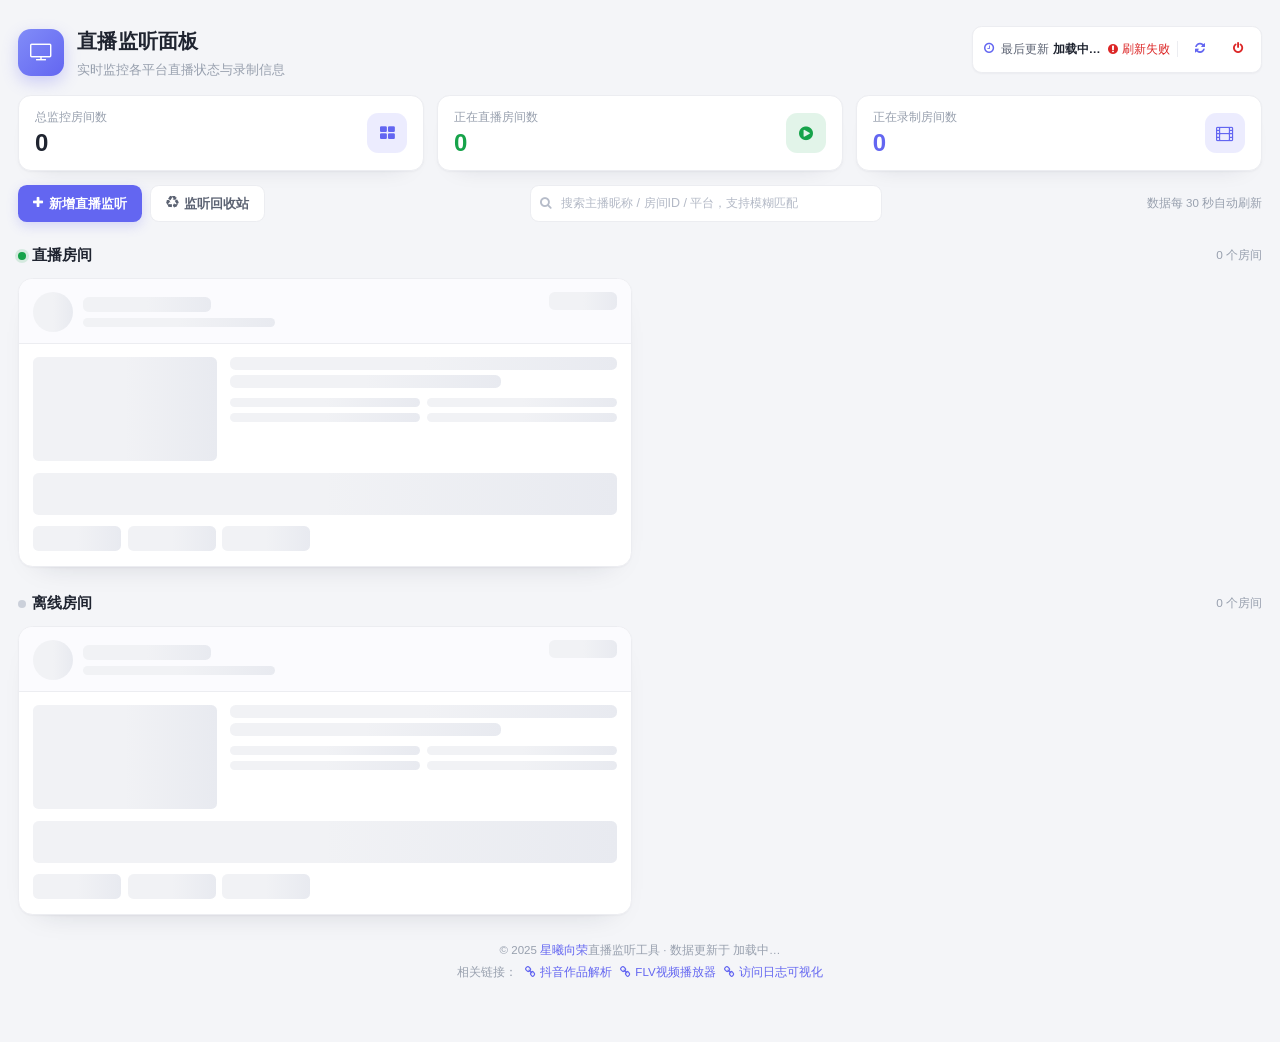
==== commit b0fbccf7: "新增日志访问可视化" ====
--- a/live-monitor-record/src/main/resources/index.html
+++ b/live-monitor-record/src/main/resources/index.html
@@ -135,7 +135,9 @@
             --lml-danger: #dc2626;
         }
 
-        html, body { background: var(--lml-bg); }
+        html, body {
+            background: var(--lml-bg);
+        }
 
         body.lml-body {
             margin: 0;
@@ -146,9 +148,15 @@
             -webkit-font-smoothing: antialiased;
         }
 
-        .lml-wrap { max-width: 78rem; margin: 0 auto; padding-bottom: 2rem; }
-
-        .is-hidden { display: none !important; }
+        .lml-wrap {
+            max-width: 78rem;
+            margin: 0 auto;
+            padding-bottom: 2rem;
+        }
+
+        .is-hidden {
+            display: none !important;
+        }
 
         /* ---------- 页头 ---------- */
         .lml-header {
@@ -160,7 +168,12 @@
             margin-bottom: 1rem;
         }
 
-        .lml-brand { display: flex; align-items: center; gap: .8rem; min-width: 0; }
+        .lml-brand {
+            display: flex;
+            align-items: center;
+            gap: .8rem;
+            min-width: 0;
+        }
 
         .lml-logo {
             flex: none;
@@ -175,8 +188,18 @@
             box-shadow: 0 6px 16px rgba(99, 102, 241, .28);
         }
 
-        .lml-title { margin: 0; font-size: 1.28rem; font-weight: 700; letter-spacing: .01em; }
-        .lml-subtitle { margin: .18rem 0 0; font-size: .8rem; color: var(--lml-text-3); }
+        .lml-title {
+            margin: 0;
+            font-size: 1.28rem;
+            font-weight: 700;
+            letter-spacing: .01em;
+        }
+
+        .lml-subtitle {
+            margin: .18rem 0 0;
+            font-size: .8rem;
+            color: var(--lml-text-3);
+        }
 
         .lml-statusbar {
             display: flex;
@@ -192,15 +215,39 @@
             flex-wrap: wrap;
         }
 
-        .lml-statusbar .fa-clock-o { color: var(--lml-primary); }
-        .lml-update-time { font-weight: 600; color: var(--lml-text); }
-
-        .lml-refresh-flag { display: inline-flex; align-items: center; gap: .25rem; font-size: .72rem; }
-        .lml-refresh-flag.is-ok { color: var(--lml-ok); }
-        .lml-refresh-flag.is-error { color: var(--lml-danger); }
-        .lml-refresh-flag.is-loading { color: var(--lml-primary); }
-
-        .lml-sep { width: 1px; height: 1rem; background: var(--lml-line); }
+        .lml-statusbar .fa-clock-o {
+            color: var(--lml-primary);
+        }
+
+        .lml-update-time {
+            font-weight: 600;
+            color: var(--lml-text);
+        }
+
+        .lml-refresh-flag {
+            display: inline-flex;
+            align-items: center;
+            gap: .25rem;
+            font-size: .72rem;
+        }
+
+        .lml-refresh-flag.is-ok {
+            color: var(--lml-ok);
+        }
+
+        .lml-refresh-flag.is-error {
+            color: var(--lml-danger);
+        }
+
+        .lml-refresh-flag.is-loading {
+            color: var(--lml-primary);
+        }
+
+        .lml-sep {
+            width: 1px;
+            height: 1rem;
+            background: var(--lml-line);
+        }
 
         .lml-icon-btn {
             width: 1.9rem;
@@ -215,11 +262,22 @@
             transition: background .15s ease, color .15s ease;
         }
 
-        .lml-icon-btn:hover { background: var(--lml-primary-soft); }
-        .lml-icon-btn.is-danger { color: var(--lml-danger); }
-        .lml-icon-btn.is-danger:hover { background: rgba(220, 38, 38, .1); }
-
-        .lml-icon-btn.btn-refresh-active { transform: rotate(360deg); transition: transform .5s ease-in-out; }
+        .lml-icon-btn:hover {
+            background: var(--lml-primary-soft);
+        }
+
+        .lml-icon-btn.is-danger {
+            color: var(--lml-danger);
+        }
+
+        .lml-icon-btn.is-danger:hover {
+            background: rgba(220, 38, 38, .1);
+        }
+
+        .lml-icon-btn.btn-refresh-active {
+            transform: rotate(360deg);
+            transition: transform .5s ease-in-out;
+        }
 
         /* ---------- 概览 ---------- */
         .lml-overview {
@@ -241,10 +299,26 @@
             box-shadow: 0 1px 2px rgba(24, 30, 48, .04), 0 12px 26px -20px rgba(24, 30, 48, .18);
         }
 
-        .lml-stat-label { margin: 0; font-size: .74rem; color: var(--lml-text-3); }
-        .lml-stat-value { margin: .18rem 0 0; font-size: 1.5rem; font-weight: 700; line-height: 1.15; }
-        .lml-stat-value.is-ok { color: var(--lml-ok); }
-        .lml-stat-value.is-primary { color: var(--lml-primary); }
+        .lml-stat-label {
+            margin: 0;
+            font-size: .74rem;
+            color: var(--lml-text-3);
+        }
+
+        .lml-stat-value {
+            margin: .18rem 0 0;
+            font-size: 1.5rem;
+            font-weight: 700;
+            line-height: 1.15;
+        }
+
+        .lml-stat-value.is-ok {
+            color: var(--lml-ok);
+        }
+
+        .lml-stat-value.is-primary {
+            color: var(--lml-primary);
+        }
 
         .lml-stat-icon {
             flex: none;
@@ -258,7 +332,10 @@
             color: var(--lml-primary);
         }
 
-        .lml-stat-icon.is-ok { background: rgba(22, 163, 74, .12); color: var(--lml-ok); }
+        .lml-stat-icon.is-ok {
+            background: rgba(22, 163, 74, .12);
+            color: var(--lml-ok);
+        }
 
         /* ---------- 工具条 ---------- */
         .lml-toolbar {
@@ -270,7 +347,11 @@
             margin-bottom: 1.4rem;
         }
 
-        .lml-toolbar-actions { display: flex; gap: .5rem; flex-wrap: wrap; }
+        .lml-toolbar-actions {
+            display: flex;
+            gap: .5rem;
+            flex-wrap: wrap;
+        }
 
         .lml-btn {
             display: inline-flex;
@@ -294,7 +375,9 @@
             box-shadow: 0 4px 12px rgba(99, 102, 241, .22);
         }
 
-        .lml-btn-primary:hover { background: #5457e6; }
+        .lml-btn-primary:hover {
+            background: #5457e6;
+        }
 
         .lml-btn-ghost {
             color: var(--lml-text-2);
@@ -302,9 +385,15 @@
             border-color: var(--lml-line);
         }
 
-        .lml-btn-ghost:hover { color: var(--lml-primary); border-color: rgba(99, 102, 241, .35); }
-
-        .lml-hint { font-size: .72rem; color: var(--lml-text-3); }
+        .lml-btn-ghost:hover {
+            color: var(--lml-primary);
+            border-color: rgba(99, 102, 241, .35);
+        }
+
+        .lml-hint {
+            font-size: .72rem;
+            color: var(--lml-text-3);
+        }
 
         /* ---------- 搜索 ---------- */
         .lml-search {
@@ -337,7 +426,9 @@
             transition: border-color .15s ease, box-shadow .15s ease;
         }
 
-        .lml-search input::placeholder { color: #b3b9c6; }
+        .lml-search input::placeholder {
+            color: #b3b9c6;
+        }
 
         .lml-search input:focus {
             border-color: var(--lml-primary);
@@ -359,13 +450,25 @@
             font-size: .72rem;
         }
 
-        .lml-search-clear:hover { color: var(--lml-text-2); background: #f2f3f7; }
-        .lml-search.has-value .lml-search-clear { display: grid; }
-
-        .lml-search-count { font-size: .72rem; color: var(--lml-text-3); white-space: nowrap; }
+        .lml-search-clear:hover {
+            color: var(--lml-text-2);
+            background: #f2f3f7;
+        }
+
+        .lml-search.has-value .lml-search-clear {
+            display: grid;
+        }
+
+        .lml-search-count {
+            font-size: .72rem;
+            color: var(--lml-text-3);
+            white-space: nowrap;
+        }
 
         /* ---------- 分区标题 ---------- */
-        .lml-section { margin-bottom: 1.6rem; }
+        .lml-section {
+            margin-bottom: 1.6rem;
+        }
 
         .lml-section-head {
             display: flex;
@@ -393,9 +496,15 @@
             background: #cbd0da;
         }
 
-        .lml-dot.is-live { background: var(--lml-ok); box-shadow: 0 0 0 3px rgba(22, 163, 74, .14); }
-
-        .lml-section-count { font-size: .74rem; color: var(--lml-text-3); }
+        .lml-dot.is-live {
+            background: var(--lml-ok);
+            box-shadow: 0 0 0 3px rgba(22, 163, 74, .14);
+        }
+
+        .lml-section-count {
+            font-size: .74rem;
+            color: var(--lml-text-3);
+        }
 
         .lml-grid {
             display: grid;
@@ -416,8 +525,14 @@
         }
 
         @keyframes lml-fade {
-            from { opacity: 0; transform: translateY(6px); }
-            to { opacity: 1; transform: none; }
+            from {
+                opacity: 0;
+                transform: translateY(6px);
+            }
+            to {
+                opacity: 1;
+                transform: none;
+            }
         }
 
         .lml-card:hover {
@@ -444,7 +559,9 @@
         }
 
         /* 录制中：左侧主色竖条，一眼区分“在录” */
-        .lml-card.is-recording { position: relative; }
+        .lml-card.is-recording {
+            position: relative;
+        }
 
         .lml-card.is-recording::after {
             content: "";
@@ -457,7 +574,10 @@
         }
 
         /* 离线：整体去饱和，缩后一档 */
-        .lml-card.is-offline { background: #fcfcfd; border-color: #e9ebf1; }
+        .lml-card.is-offline {
+            background: #fcfcfd;
+            border-color: #e9ebf1;
+        }
 
         /* 未直播封面：不加任何滤镜（完整展示与高度封顶已在 .lml-cover 统一处理） */
 
@@ -466,7 +586,9 @@
             border-bottom-color: #eceef3;
         }
 
-        .lml-card.is-offline .lml-nickname { color: var(--lml-text-2); }
+        .lml-card.is-offline .lml-nickname {
+            color: var(--lml-text-2);
+        }
 
         .lml-card.is-offline::before {
             content: "";
@@ -485,7 +607,12 @@
             background: #fbfbfe;
         }
 
-        .lml-author { display: flex; align-items: center; gap: .6rem; min-width: 0; }
+        .lml-author {
+            display: flex;
+            align-items: center;
+            gap: .6rem;
+            min-width: 0;
+        }
 
         .lml-avatar {
             flex: none;
@@ -500,7 +627,9 @@
             font-size: 1rem;
         }
 
-        .lml-author-meta { min-width: 0; }
+        .lml-author-meta {
+            min-width: 0;
+        }
 
         .lml-nickname {
             margin: 0;
@@ -513,7 +642,12 @@
             max-width: 16rem;
         }
 
-        .lml-chips { display: flex; flex-wrap: wrap; gap: .25rem; margin-top: .3rem; }
+        .lml-chips {
+            display: flex;
+            flex-wrap: wrap;
+            gap: .25rem;
+            margin-top: .3rem;
+        }
 
         .lml-chip {
             display: inline-flex;
@@ -536,9 +670,23 @@
         }
 
         /* 平台色：抖音靛、B站粉、快手橙 */
-        .lml-chip.is-douyin { color: #4f46e5; background: rgba(99, 102, 241, .12); border-color: rgba(99, 102, 241, .22); }
-        .lml-chip.is-bili { color: #d6336c; background: rgba(214, 51, 108, .1); border-color: rgba(214, 51, 108, .22); }
-        .lml-chip.is-ks { color: #c2410c; background: rgba(234, 88, 12, .1); border-color: rgba(234, 88, 12, .22); }
+        .lml-chip.is-douyin {
+            color: #4f46e5;
+            background: rgba(99, 102, 241, .12);
+            border-color: rgba(99, 102, 241, .22);
+        }
+
+        .lml-chip.is-bili {
+            color: #d6336c;
+            background: rgba(214, 51, 108, .1);
+            border-color: rgba(214, 51, 108, .22);
+        }
+
+        .lml-chip.is-ks {
+            color: #c2410c;
+            background: rgba(234, 88, 12, .1);
+            border-color: rgba(234, 88, 12, .22);
+        }
 
         .lml-badge {
             flex: none;
@@ -552,16 +700,50 @@
             white-space: nowrap;
         }
 
-        .lml-badge.is-live { color: #15803d; background: rgba(22, 163, 74, .12); }
-        .lml-badge.is-offline { color: var(--lml-text-2); background: #f1f2f6; }
-        .lml-badge.is-recording { color: #b42318; background: rgba(220, 38, 38, .1); }
-        .lml-badge.is-recording .fa-circle { animation: lml-blink 1.2s ease-in-out infinite; }
-
-        @keyframes lml-blink { 0%, 100% { opacity: 1; } 50% { opacity: .3; } }
-        .lml-badge .fa-circle { font-size: .55rem; }
-        .lml-badge.is-live .fa-circle { animation: lml-pulse 1.8s ease-in-out infinite; }
-
-        @keyframes lml-pulse { 0%, 100% { opacity: .9; } 50% { opacity: .35; } }
+        .lml-badge.is-live {
+            color: #15803d;
+            background: rgba(22, 163, 74, .12);
+        }
+
+        .lml-badge.is-offline {
+            color: var(--lml-text-2);
+            background: #f1f2f6;
+        }
+
+        .lml-badge.is-recording {
+            color: #b42318;
+            background: rgba(220, 38, 38, .1);
+        }
+
+        .lml-badge.is-recording .fa-circle {
+            animation: lml-blink 1.2s ease-in-out infinite;
+        }
+
+        @keyframes lml-blink {
+            0%, 100% {
+                opacity: 1;
+            }
+            50% {
+                opacity: .3;
+            }
+        }
+
+        .lml-badge .fa-circle {
+            font-size: .55rem;
+        }
+
+        .lml-badge.is-live .fa-circle {
+            animation: lml-pulse 1.8s ease-in-out infinite;
+        }
+
+        @keyframes lml-pulse {
+            0%, 100% {
+                opacity: .9;
+            }
+            50% {
+                opacity: .35;
+            }
+        }
 
         .lml-badge .lml-mini-refresh {
             display: inline-grid;
@@ -578,11 +760,20 @@
             font-size: .7rem;
         }
 
-        .lml-badge .lml-mini-refresh:hover { opacity: 1; background: rgba(0, 0, 0, .05); }
-
-        .lml-card-body { padding: .8rem .9rem .9rem; }
-
-        .lml-main { display: flex; gap: .8rem; margin-bottom: .75rem; }
+        .lml-badge .lml-mini-refresh:hover {
+            opacity: 1;
+            background: rgba(0, 0, 0, .05);
+        }
+
+        .lml-card-body {
+            padding: .8rem .9rem .9rem;
+        }
+
+        .lml-main {
+            display: flex;
+            gap: .8rem;
+            margin-bottom: .75rem;
+        }
 
         /* 封面统一风格：不裁剪、完整展示，但限制最高比例（约 1.3 倍宽度） */
         .lml-cover {
@@ -627,7 +818,10 @@
             border-radius: .25rem;
         }
 
-        .lml-detail { flex: 1 1 auto; min-width: 0; }
+        .lml-detail {
+            flex: 1 1 auto;
+            min-width: 0;
+        }
 
         .lml-room-title {
             margin: 0 0 .4rem;
@@ -641,7 +835,10 @@
             overflow: hidden;
         }
 
-        .lml-room-title.is-offline { color: var(--lml-text-3); font-weight: 500; }
+        .lml-room-title.is-offline {
+            color: var(--lml-text-3);
+            font-weight: 500;
+        }
 
         .lml-info-grid {
             display: grid;
@@ -651,11 +848,34 @@
             color: var(--lml-text-2);
         }
 
-        .lml-info-item { display: flex; align-items: center; gap: .3rem; min-width: 0; }
-        .lml-info-item > span { min-width: 0; overflow: hidden; text-overflow: ellipsis; white-space: nowrap; }
-        .lml-info-item i { flex: none; width: .85rem; color: #b6bcc9; font-size: .74rem; }
-        .lml-info-item i.is-accent { color: var(--lml-primary); }
-        .lml-info-item i.is-like { color: #ef4444; }
+        .lml-info-item {
+            display: flex;
+            align-items: center;
+            gap: .3rem;
+            min-width: 0;
+        }
+
+        .lml-info-item > span {
+            min-width: 0;
+            overflow: hidden;
+            text-overflow: ellipsis;
+            white-space: nowrap;
+        }
+
+        .lml-info-item i {
+            flex: none;
+            width: .85rem;
+            color: #b6bcc9;
+            font-size: .74rem;
+        }
+
+        .lml-info-item i.is-accent {
+            color: var(--lml-primary);
+        }
+
+        .lml-info-item i.is-like {
+            color: #ef4444;
+        }
 
         .lml-flagnum {
             padding: .05rem .3rem;
@@ -664,8 +884,15 @@
             font-size: .68rem;
         }
 
-        .lml-flagnum.is-on { color: #15803d; background: rgba(22, 163, 74, .12); }
-        .lml-flagnum.is-off { color: #b42318; background: rgba(220, 38, 38, .1); }
+        .lml-flagnum.is-on {
+            color: #15803d;
+            background: rgba(22, 163, 74, .12);
+        }
+
+        .lml-flagnum.is-off {
+            color: #b42318;
+            background: rgba(220, 38, 38, .1);
+        }
 
         /* 录制信息块 */
         .lml-record {
@@ -698,7 +925,9 @@
             color: var(--lml-text-3);
         }
 
-        .lml-record.is-recording .lml-record-name { color: var(--lml-primary); }
+        .lml-record.is-recording .lml-record-name {
+            color: var(--lml-primary);
+        }
 
         .lml-record-grid {
             display: grid;
@@ -721,10 +950,16 @@
             text-overflow: ellipsis;
         }
 
-        .lml-path i { flex: none; }
+        .lml-path i {
+            flex: none;
+        }
 
         /* 操作按钮 */
-        .lml-actions { display: flex; flex-wrap: wrap; gap: .4rem; }
+        .lml-actions {
+            display: flex;
+            flex-wrap: wrap;
+            gap: .4rem;
+        }
 
         .lml-act {
             display: inline-flex;
@@ -744,7 +979,10 @@
             transition: background .15s ease, border-color .15s ease, color .15s ease;
         }
 
-        .lml-act:hover { border-color: #dfe2ea; background: #fbfbfd; }
+        .lml-act:hover {
+            border-color: #dfe2ea;
+            background: #fbfbfd;
+        }
 
         .lml-act.is-primary {
             color: #fff;
@@ -752,15 +990,32 @@
             border-color: var(--lml-primary);
         }
 
-        .lml-act.is-primary:hover { background: #5457e6; border-color: #5457e6; }
-
-        .lml-act .fa { font-size: .76rem; }
-        .lml-act .is-danger { color: var(--lml-danger); }
-        .lml-act .is-warn { color: var(--lml-warn); }
-        .lml-act .is-ok { color: var(--lml-ok); }
-        .lml-act .is-folder { color: #eab308; }
-
-        /* 图标按钮（低频操作收成方块，靠 title 提示） */
+        .lml-act.is-primary:hover {
+            background: #5457e6;
+            border-color: #5457e6;
+        }
+
+        .lml-act .fa {
+            font-size: .76rem;
+        }
+
+        .lml-act .is-danger {
+            color: var(--lml-danger);
+        }
+
+        .lml-act .is-warn {
+            color: var(--lml-warn);
+        }
+
+        .lml-act .is-ok {
+            color: var(--lml-ok);
+        }
+
+        .lml-act .is-folder {
+            color: #eab308;
+        }
+
+        /* 图标按钮（已被带文字的低频操作按钮取代，保留样式兼容旧模板） */
         .lml-act.is-icon {
             width: 1.95rem;
             padding: 0;
@@ -768,9 +1023,33 @@
             color: var(--lml-text-3);
         }
 
-        .lml-act.is-icon:hover { color: var(--lml-text); }
-        .lml-act.is-icon.is-danger:hover { color: var(--lml-danger); border-color: rgba(220, 38, 38, .3); background: #fff6f5; }
-        .lml-act.is-icon.is-ok:hover { color: var(--lml-ok); border-color: rgba(22, 163, 74, .3); background: #f2fbf5; }
+        .lml-act.is-icon:hover {
+            color: var(--lml-text);
+        }
+
+        .lml-act.is-icon.is-danger:hover {
+            color: var(--lml-danger);
+            border-color: rgba(220, 38, 38, .3);
+            background: #fff6f5;
+        }
+
+        .lml-act.is-icon.is-ok:hover {
+            color: var(--lml-ok);
+            border-color: rgba(22, 163, 74, .3);
+            background: #f2fbf5;
+        }
+
+        /* 危险操作（删除、停止监控）：和左侧按钮同样的胶囊样式，只换配色 */
+        .lml-act.is-danger {
+            color: #b42318;
+            background: rgba(220, 38, 38, .06);
+            border-color: rgba(220, 38, 38, .26);
+        }
+
+        .lml-act.is-danger:hover {
+            background: rgba(220, 38, 38, .12);
+            border-color: rgba(220, 38, 38, .4);
+        }
 
         /* 录制/监控这类二态按钮：开态绿、关态红 */
         .lml-act.is-on {
@@ -779,7 +1058,10 @@
             border-color: rgba(22, 163, 74, .3);
         }
 
-        .lml-act.is-on:hover { background: rgba(22, 163, 74, .14); border-color: rgba(22, 163, 74, .45); }
+        .lml-act.is-on:hover {
+            background: rgba(22, 163, 74, .14);
+            border-color: rgba(22, 163, 74, .45);
+        }
 
         .lml-act.is-off {
             color: #b42318;
@@ -787,12 +1069,135 @@
             border-color: rgba(220, 38, 38, .26);
         }
 
-        .lml-act.is-off:hover { background: rgba(220, 38, 38, .12); border-color: rgba(220, 38, 38, .4); }
-
-        .lml-actions-spacer { flex: 1 1 auto; }
+        .lml-act.is-off:hover {
+            background: rgba(220, 38, 38, .12);
+            border-color: rgba(220, 38, 38, .4);
+        }
+
+        .lml-actions-spacer {
+            flex: 1 1 auto;
+        }
+
+        /* 「更多」下拉：把低频 / 危险操作按分类收进菜单，主行只留高频动作 */
+        .lml-more {
+            position: relative;
+            display: inline-block;
+        }
+
+        .lml-more-toggle {
+            padding: 0 .5rem 0 .6rem;
+        }
+
+        .lml-more-toggle .lml-more-caret {
+            font-size: .68rem;
+            color: var(--lml-text-3);
+            transition: transform .18s ease;
+        }
+
+        .lml-more.is-open .lml-more-caret {
+            transform: rotate(180deg);
+        }
+
+        .lml-more.is-open .lml-more-toggle {
+            color: var(--lml-text);
+            background: #f6f7fb;
+            border-color: #dfe2ea;
+        }
+
+        .lml-more-menu {
+            position: absolute;
+            right: 0;
+            bottom: calc(100% + .35rem);
+            z-index: 60;
+            min-width: 10.2rem;
+            padding: .3rem;
+            background: #fff;
+            border: 1px solid var(--lml-line);
+            border-radius: .55rem;
+            box-shadow: 0 16px 32px -18px rgba(24, 30, 48, .35), 0 2px 6px rgba(24, 30, 48, .06);
+            opacity: 0;
+            visibility: hidden;
+            transform: translateY(6px);
+            transition: opacity .16s ease, transform .16s ease, visibility .16s;
+        }
+
+        .lml-more.is-open .lml-more-menu {
+            opacity: 1;
+            visibility: visible;
+            transform: translateY(0);
+        }
+
+        /* 菜单分组标题：按「房间 / 监听状态」分类，危险动作单独一组 */
+        .lml-more-label {
+            padding: .28rem .45rem .18rem;
+            font-size: .64rem;
+            font-weight: 700;
+            letter-spacing: .04em;
+            color: var(--lml-text-3);
+        }
+
+        .lml-more-sep {
+            height: 1px;
+            margin: .25rem .2rem;
+            background: var(--lml-line);
+        }
+
+        .lml-more-item {
+            display: flex;
+            align-items: center;
+            gap: .45rem;
+            width: 100%;
+            padding: .4rem .5rem;
+            font-family: inherit;
+            font-size: .73rem;
+            font-weight: 600;
+            color: var(--lml-text-2);
+            text-align: left;
+            background: none;
+            border: 0;
+            border-radius: .4rem;
+            cursor: pointer;
+            white-space: nowrap;
+            transition: background .15s ease, color .15s ease;
+        }
+
+        .lml-more-item .fa {
+            width: .85rem;
+            font-size: .78rem;
+            text-align: center;
+        }
+
+        .lml-more-item:hover {
+            color: var(--lml-primary);
+            background: #f4f6ff;
+        }
+
+        .lml-more-item:hover .fa {
+            color: var(--lml-primary);
+        }
+
+        .lml-more-item.is-danger {
+            color: #b42318;
+        }
+
+        .lml-more-item.is-danger .fa {
+            color: var(--lml-danger);
+        }
+
+        .lml-more-item.is-danger:hover {
+            color: #b42318;
+            background: rgba(220, 38, 38, .1);
+        }
+
+        .lml-more-item.is-danger:hover .fa {
+            color: var(--lml-danger);
+        }
 
         /* 纯享播放（hover 下拉） */
-        .lml-drop { position: relative; display: inline-block; }
+        .lml-drop {
+            position: relative;
+            display: inline-block;
+        }
 
         .lml-drop-toggle {
             display: inline-flex;
@@ -848,7 +1253,10 @@
             text-overflow: ellipsis;
         }
 
-        .lml-drop-item:hover { color: var(--lml-primary); background: #f4f6ff; }
+        .lml-drop-item:hover {
+            color: var(--lml-primary);
+            background: #f4f6ff;
+        }
 
         /* 空状态 / 骨架 */
         .lml-empty {
@@ -870,8 +1278,12 @@
         }
 
         @keyframes lml-shimmer {
-            0% { background-position: 200% 0; }
-            100% { background-position: -200% 0; }
+            0% {
+                background-position: 200% 0;
+            }
+            100% {
+                background-position: -200% 0;
+            }
         }
 
         /* ---------- 页脚 ---------- */
@@ -884,60 +1296,206 @@
             line-height: 1.9;
         }
 
-        .lml-footer a { color: var(--lml-primary); text-decoration: none; }
-        .lml-footer a:hover { text-decoration: underline; }
-
-        .lml-footer-links { display: inline-flex; flex-wrap: wrap; gap: .5rem; justify-content: center; }
-        .lml-footer-links a { display: inline-flex; align-items: center; gap: .25rem; }
+        .lml-footer a {
+            color: var(--lml-primary);
+            text-decoration: none;
+        }
+
+        .lml-footer a:hover {
+            text-decoration: underline;
+        }
+
+        .lml-footer-links {
+            display: inline-flex;
+            flex-wrap: wrap;
+            gap: .5rem;
+            justify-content: center;
+        }
+
+        .lml-footer-links a {
+            display: inline-flex;
+            align-items: center;
+            gap: .25rem;
+        }
 
         /* ---------- 响应式 ---------- */
         @media (max-width: 1080px) {
-            .lml-grid { grid-template-columns: minmax(0, 1fr); }
+            .lml-grid {
+                grid-template-columns: minmax(0, 1fr);
+            }
         }
 
         @media (max-width: 860px) {
-            .lml-overview { grid-template-columns: repeat(2, minmax(0, 1fr)); }
-            .lml-stat:last-child { grid-column: 1 / -1; }
+            .lml-overview {
+                grid-template-columns: repeat(2, minmax(0, 1fr));
+            }
+
+            .lml-stat:last-child {
+                grid-column: 1 / -1;
+            }
         }
 
         @media (max-width: 720px) {
-            body.lml-body { padding: 16px 12px 0; }
-            .lml-title { font-size: 1.08rem; }
-            .lml-logo { width: 2.4rem; height: 2.4rem; font-size: 1.05rem; }
+            body.lml-body {
+                padding: 16px 12px 0;
+            }
+
+            .lml-title {
+                font-size: 1.08rem;
+            }
+
+            .lml-logo {
+                width: 2.4rem;
+                height: 2.4rem;
+                font-size: 1.05rem;
+            }
+
             .lml-statusbar {
                 width: 100%;
                 justify-content: flex-start;
                 gap: .4rem;
                 padding-right: .35rem;
             }
-            .lml-statusbar .lml-sep { display: none; }
+
+            .lml-statusbar .lml-sep {
+                display: none;
+            }
+
             .lml-statusbar #manual-refresh-btn,
-            .lml-statusbar #exit-app-btn { margin-left: auto; }
-            .lml-statusbar #exit-app-btn { margin-left: .15rem; }
+            .lml-statusbar #exit-app-btn {
+                margin-left: auto;
+            }
+
+            .lml-statusbar #exit-app-btn {
+                margin-left: .15rem;
+            }
+
             /* 三张统计卡压成一行，省一屏高度 */
             .lml-overview {
                 grid-template-columns: repeat(3, minmax(0, 1fr));
                 gap: .5rem;
             }
-            .lml-stat { padding: .55rem .65rem; }
-            .lml-stat:last-child { grid-column: auto; }
-            .lml-stat-icon { display: none; }
-            .lml-stat-label { font-size: .68rem; line-height: 1.35; }
-            .lml-stat-value { font-size: 1.15rem; }
-            .lml-btn { flex: 1 1 0; min-width: 0; justify-content: center; }
-            .lml-toolbar-actions { width: 100%; }
-            .lml-search { flex: 1 1 100%; order: 3; max-width: none; }
-            .lml-toolbar .lml-hint { order: 4; width: 100%; }
-            .lml-main { flex-direction: column; }
-            .lml-cover { width: 100%; height: auto; min-height: 8rem; }
+
+            .lml-stat {
+                padding: .55rem .65rem;
+            }
+
+            .lml-stat:last-child {
+                grid-column: auto;
+            }
+
+            .lml-stat-icon {
+                display: none;
+            }
+
+            .lml-stat-label {
+                font-size: .68rem;
+                line-height: 1.35;
+            }
+
+            .lml-stat-value {
+                font-size: 1.15rem;
+            }
+
+            .lml-btn {
+                flex: 1 1 0;
+                min-width: 0;
+                justify-content: center;
+            }
+
+            .lml-toolbar-actions {
+                width: 100%;
+            }
+
+            .lml-search {
+                flex: 1 1 100%;
+                order: 3;
+                max-width: none;
+            }
+
+            .lml-toolbar .lml-hint {
+                order: 4;
+                width: 100%;
+            }
+
+            .lml-main {
+                flex-direction: column;
+            }
+
+            .lml-cover {
+                width: 100%;
+                height: auto;
+                min-height: 8rem;
+            }
+
             /* 移动端封面更宽，封顶同步放大，仍保持完整不裁剪 */
-            .lml-cover img { max-height: 26rem; }
-            .lml-info-grid { grid-template-columns: repeat(2, minmax(0, 1fr)); }
-            .lml-record-grid { grid-template-columns: repeat(2, minmax(0, 1fr)); }
-            .lml-act { flex: 1 1 auto; justify-content: center; }
-            .lml-nickname { max-width: 9rem; }
-            .lml-card-head { padding: .7rem .75rem .6rem; }
-            .lml-card-body { padding: .7rem .75rem .8rem; }
+            .lml-cover img {
+                max-height: 26rem;
+            }
+
+            .lml-info-grid {
+                grid-template-columns: repeat(2, minmax(0, 1fr));
+            }
+
+            .lml-record-grid {
+                grid-template-columns: repeat(2, minmax(0, 1fr));
+            }
+
+            /* 移动端按钮两列排布：整行铺满会出现「设置」独占一行的怪样子 */
+            .lml-act {
+                flex: 1 1 calc(50% - .2rem);
+                max-width: calc(50% - .2rem);
+                justify-content: center;
+            }
+
+            /* 纯享播放是下拉容器，也按半宽栅格对齐，否则窄成一截 */
+            .lml-drop {
+                flex: 1 1 calc(50% - .2rem);
+                max-width: calc(50% - .2rem);
+            }
+
+            .lml-drop-toggle {
+                width: 100%;
+                justify-content: center;
+            }
+
+            /* 「更多」不限最大宽度：偶数个按钮时与左邻配对成半宽，奇数落单时自动撑满整行 */
+            .lml-more {
+                flex: 1 1 calc(50% - .2rem);
+            }
+
+            .lml-more-toggle {
+                width: 100%;
+                max-width: none;
+                flex: none;
+                justify-content: center;
+            }
+
+            .lml-more-menu {
+                left: 0;
+                right: auto;
+                min-width: 100%;
+            }
+
+            .lml-actions-spacer {
+                display: none;
+            }
+
+            .lml-act.is-icon {
+                flex: 0 0 auto;
+            }
+
+            .lml-nickname {
+                max-width: 9rem;
+            }
+
+            .lml-card-head {
+                padding: .7rem .75rem .6rem;
+            }
+
+            .lml-card-body {
+                padding: .7rem .75rem .8rem;
+            }
         }
     </style>
 
@@ -1107,9 +1665,9 @@
     let refreshTimer = null;
     let isRefreshing = false; // 标记是否正在刷新中
     document.getElementById("other-links").innerHTML = generateLink({
-        抖音作品解析:
-            "DouYinVideoPares.html?url=" + encodeURIComponent(MainUrl),
-        FLV视频播放器: "https://zhangheng0805.github.io/FLVPlayer/",
+        "抖音作品解析": "DouYinVideoPares.html?url=" + encodeURIComponent(MainUrl),
+        "FLV视频播放器": "https://zhangheng0805.github.io/FLVPlayer/",
+        "访问日志可视化": "client-info-report.html?url=" + encodeURIComponent(MainUrl),
     });
     // 页面加载完成后初始化
     document.addEventListener("DOMContentLoaded", function () {
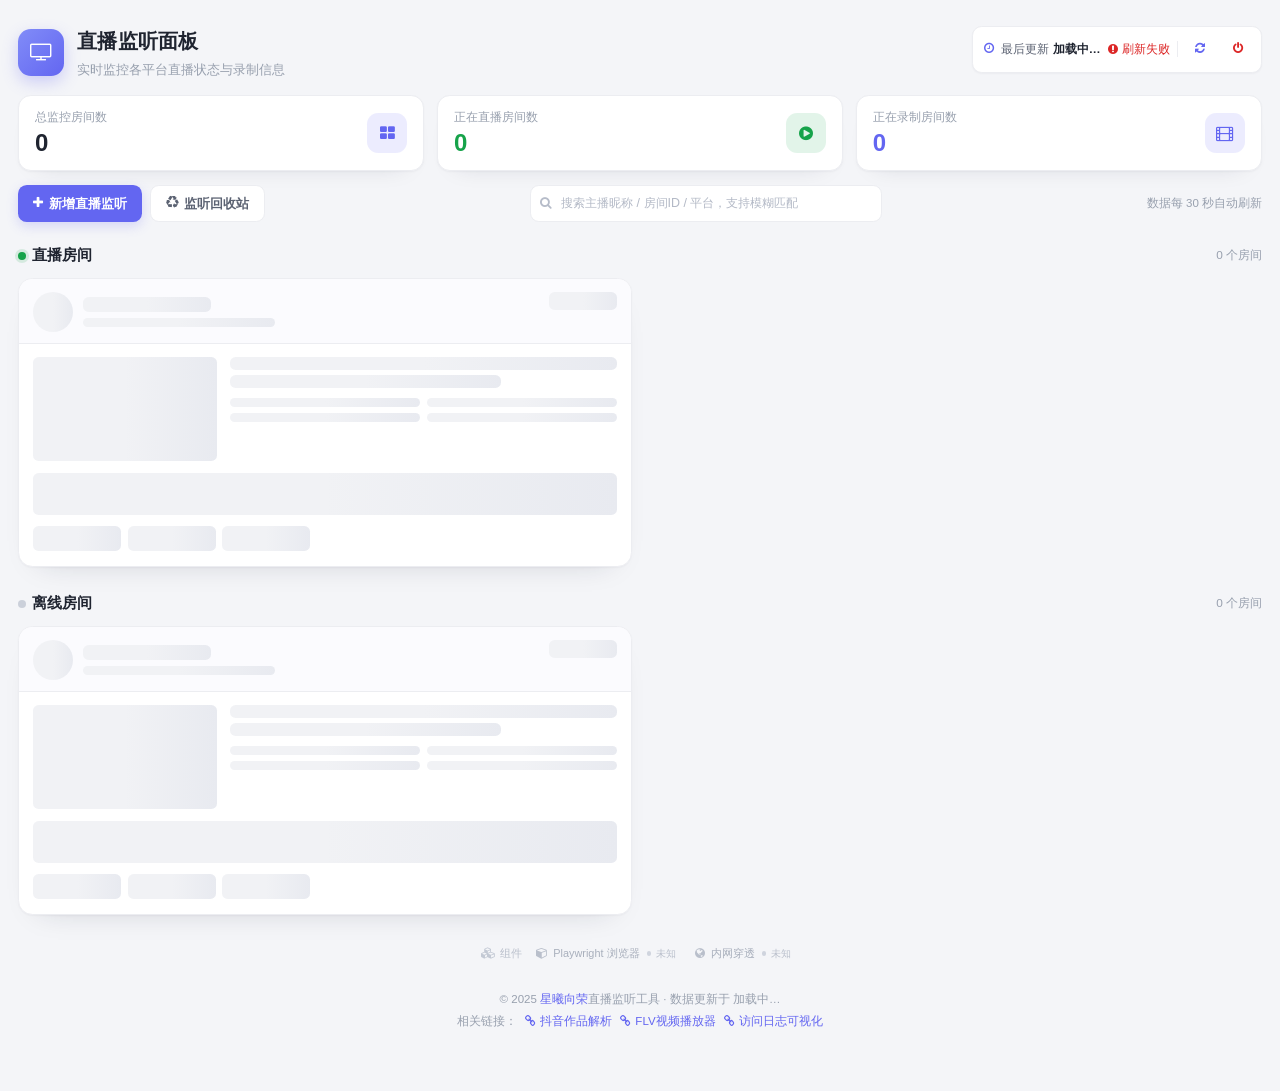
==== commit eaa0e9ca: "问题优化" ====
--- a/live-monitor-record/src/main/resources/index.html
+++ b/live-monitor-record/src/main/resources/index.html
@@ -144,7 +144,7 @@
             padding: 26px 18px 0;
             color: var(--lml-text);
             font-family: -apple-system, BlinkMacSystemFont, "Segoe UI", "PingFang SC",
-                "Hiragino Sans GB", "Microsoft YaHei", sans-serif;
+            "Hiragino Sans GB", "Microsoft YaHei", sans-serif;
             -webkit-font-smoothing: antialiased;
         }
 
@@ -1286,6 +1286,112 @@
             }
         }
 
+        /* ---------- 底部组件工具栏（低调一行，弱化存在感；后续新增组件入口都放这里） ---------- */
+        .lml-component-bar {
+            margin-top: .9rem;
+            padding: 0;
+            background: transparent;
+            border: 0;
+            display: flex;
+            align-items: center;
+            justify-content: center;
+            gap: .4rem;
+            flex-wrap: wrap;
+            font-size: .7rem;
+        }
+
+        .lml-component-bar-label {
+            display: inline-flex;
+            align-items: center;
+            gap: .3rem;
+            font-size: .68rem;
+            color: #b9bfcb;
+            white-space: nowrap;
+        }
+
+        .lml-component-bar-label i {
+            font-size: .7rem;
+            color: #c3c9d4;
+        }
+
+        .lml-component-bar-actions {
+            display: flex;
+            flex-wrap: wrap;
+            justify-content: center;
+            gap: .25rem;
+            flex: 0 0 auto;
+        }
+
+        .lml-component-btn {
+            display: inline-flex;
+            align-items: center;
+            gap: .35rem;
+            height: 1.65rem;
+            padding: 0 .4rem;
+            border: 1px solid transparent;
+            border-radius: .35rem;
+            background: transparent;
+            color: #a8afbc;
+            font-family: inherit;
+            font-size: .68rem;
+            cursor: pointer;
+            transition: color .15s, background .15s;
+        }
+
+        .lml-component-btn i {
+            font-size: .72rem;
+            color: #b9bfcb;
+            transition: color .15s;
+        }
+
+        .lml-component-btn:hover {
+            color: var(--lml-primary);
+            background: transparent;
+        }
+
+        .lml-component-btn:hover i {
+            color: var(--lml-primary);
+        }
+
+        /* 状态徽标：默认只有一个淡色圆点，文字低对比，鼠标移上去才稍微亮一点 */
+        .lml-component-badge {
+            position: relative;
+            padding-left: .7rem;
+            font-size: .64rem;
+            line-height: 1;
+            color: #b9bfcb;
+            background: transparent;
+            white-space: nowrap;
+        }
+
+        .lml-component-badge::before {
+            content: "";
+            position: absolute;
+            left: .1rem;
+            top: 50%;
+            width: .28rem;
+            height: .28rem;
+            margin-top: -.14rem;
+            border-radius: 50%;
+            background: #cfd4de;
+        }
+
+        .lml-component-badge.is-ok {
+            color: #9fb3a4;
+        }
+
+        .lml-component-badge.is-ok::before {
+            background: rgba(22, 163, 74, .55);
+        }
+
+        .lml-component-badge.is-off {
+            color: #b9bfcb;
+        }
+
+        .lml-component-badge.is-off::before {
+            background: #cfd4de;
+        }
+
         /* ---------- 页脚 ---------- */
         .lml-footer {
             margin-top: 1.4rem;
@@ -1500,14 +1606,18 @@
     </style>
 
     <script src="js/mainURL.js"></script>
-    <script src="js/util.js"></script>
-    <script src="js/index.js"></script>
-    <script src="js/RoomAction.js"></script>
+    <script src="js/ui.js?v=3.7.5"></script>
+    <script src="js/util.js?v=3.7.5"></script>
+    <script src="js/index.js?v=3.7.5"></script>
+    <script src="js/RoomAction.js?v=3.7.5"></script>
     <script src="js/DouYinModel.js"></script>
     <script src="js/BiliBiliModel.js"></script>
     <script src="js/FileResourceSelect.js"></script>
     <script src="js/client-info.js"></script>
-    <script src="js/RoomRecycle.js"></script>
+    <script src="js/RoomRecycle.js?v=3.7.5"></script>
+    <!-- 带版本参数，避免浏览器缓存旧脚本导致组件面板/徽标不更新 -->
+    <script src="js/BrowserPanel.js?v=3.7.6"></script>
+    <script src="js/CpolarPanel.js?v=3.7.6"></script>
 </head>
 
 <body class="lml-body">
@@ -1617,6 +1727,29 @@
             <div class="lml-grid" id="not-living-rooms-container"></div>
         </section>
     </main>
+
+    <!-- 底部组件工具栏：组件入口统一放这里，后续新增组件直接往里加按钮即可 -->
+    <div class="lml-component-bar">
+        <span class="lml-component-bar-label">
+            <i class="fa fa-cubes"></i>组件
+        </span>
+        <div class="lml-component-bar-actions">
+            <button type="button" class="lml-component-btn" id="browser-panel-btn"
+                    title="查看 Playwright/Chromium 运行状态，支持重启、关闭与切换无头模式"
+                    onclick="browserPanel()">
+                <i class="fa fa-cube"></i>
+                <span>Playwright 浏览器</span>
+                <span class="lml-component-badge" id="browser-component-badge">读取中…</span>
+            </button>
+            <button type="button" class="lml-component-btn" id="cpolar-panel-btn"
+                    title="查看 cpolar 内网穿透状态、公网地址与 Git 同步情况，支持启动/停止"
+                    onclick="cpolarPanel()">
+                <i class="fa fa-globe"></i>
+                <span>内网穿透</span>
+                <span class="lml-component-badge" id="cpolar-component-badge">读取中…</span>
+            </button>
+        </div>
+    </div>
 
     <!-- 页脚 -->
     <footer class="lml-footer">
@@ -1665,9 +1798,9 @@
     let refreshTimer = null;
     let isRefreshing = false; // 标记是否正在刷新中
     document.getElementById("other-links").innerHTML = generateLink({
-        "抖音作品解析": "DouYinVideoPares.html?url=" + encodeURIComponent(MainUrl),
+        "抖音作品解析": "DouYinVideoPares.html?root=" + encodeURIComponent(MainUrl),
         "FLV视频播放器": "https://zhangheng0805.github.io/FLVPlayer/",
-        "访问日志可视化": "client-info-report.html?url=" + encodeURIComponent(MainUrl),
+        "访问日志可视化": "client-info-report.html?root=" + encodeURIComponent(MainUrl),
     });
     // 页面加载完成后初始化
     document.addEventListener("DOMContentLoaded", function () {
@@ -1697,11 +1830,17 @@
     });
 
     // 退出整个程序：二次确认 → 输入操作秘钥 → 调 action/exit（秘钥错误由接口拒绝并提示）
-    function handleExitProgram() {
-        if (!confirm("退出后所有直播监听都会停止，且网页服务一并关闭。确定要退出整个程序吗？")) {
+    async function handleExitProgram() {
+        const ok = await confirmDialog("退出后所有直播监听都会停止，且网页服务一并关闭。确定要退出整个程序吗？", {
+            title: "退出整个程序",
+            tone: "danger",
+            danger: true,
+            okText: "退出程序"
+        });
+        if (!ok) {
             return;
         }
-        showActionBeforeModal(function (key) {
+        showActionBeforeModal("退出整个程序（所有监听停止、网页服务关闭）", function (key) {
             getRequest("action/exit", {actionKey: key})
                 .then(function (msg) {
                     if (msg.success) {
@@ -1804,8 +1943,8 @@
 
     let sessionExpiredShown = false;
 
-    // 取数：公开只读，陌生人无需秘钥即可看到房间列表；
-    // 后端关闭 server.auth.publicRead 时会 403，publicFetch 自动退回带令牌请求并弹秘钥框
+    // 取数：普通只读接口，前端自动拿普通令牌访问（陌生人也能看，但敏感字段已脱敏）；
+    // 未拿到令牌或服务端返回 403 时，publicFetch 会自动升级为普通/秘钥令牌请求
     async function requestRooms(isManual, signal) {
         return publicFetch(MainUrl + "api/rooms?manual=" + isManual, {
             signal: signal,
@@ -2078,14 +2217,113 @@
         // 设置内容（支持HTML）
         modalBody.innerHTML = content;
 
-        // 添加按钮
+        // 添加按钮（返回创建好的按钮元素，调用方可以按状态显示/隐藏）
+        const createdButtons = [];
         buttons.forEach((btn) => {
-            addModalButton(btn.text, btn.className, btn.onClick);
+            createdButtons.push(addModalButton(btn.text, btn.className, btn.onClick));
         });
 
         openModal();
+        return createdButtons;
     }
 </script>
+<script>
+    // 底部组件栏的状态徽标：内联实现，不依赖各组件自己的脚本，
+    // 避免旧脚本被浏览器缓存时徽标永远停在“读取中…”。查询超时 5 秒即回落为“未知”。
+    (function () {
+        function setComponentBadge(id, text, cls) {
+            var badge = document.getElementById(id);
+            if (!badge) return;
+            badge.textContent = text;
+            badge.className = "lml-component-badge" + (cls ? " " + cls : "");
+        }
+
+        async function queryComponent(path) {
+            var controller = new AbortController();
+            var timer = setTimeout(function () {
+                controller.abort();
+            }, 5000);
+            try {
+                var token = null;
+                try {
+                    token = (typeof isTokenValid === "function" && isTokenValid(TOKEN_KIND.NORMAL))
+                        ? readToken(TOKEN_KIND.NORMAL).token : null;
+                    if (!token && typeof ensurePublicToken === "function") {
+                        token = await ensurePublicToken(false);
+                    }
+                } catch (e) {
+                    token = null;
+                }
+                var base = (typeof MainUrl !== "undefined" && MainUrl) ? MainUrl : (window.MainUrl || "");
+                var res = await fetch(base + path, {
+                    headers: token ? {Authorization: "Bearer " + token} : {},
+                    signal: controller.signal
+                });
+                if (!res.ok) throw new Error("HTTP " + res.status);
+                var msg = await res.json();
+                return (msg && msg.data) || {};
+            } finally {
+                clearTimeout(timer);
+            }
+        }
+
+        async function refreshComponentBadge(id, path, decide) {
+            if (!document.getElementById(id)) return;
+            setComponentBadge(id, "读取中…", "");
+            try {
+                var result = decide(await queryComponent(path));
+                setComponentBadge(id, result[0], result[1]);
+            } catch (e) {
+                setComponentBadge(id, "未知", "");
+            }
+        }
+
+        // 各组件只要提供「接口路径 + 数据到徽标的映射」即可，新增组件时在这里加一行
+        var components = [
+            {
+                id: "browser-component-badge",
+                path: "info/browser",
+                decide: function (d) {
+                    return d.running ? ["运行中", "is-ok"] : ["已关闭", "is-off"];
+                }
+            },
+            {
+                id: "cpolar-component-badge",
+                path: "info/cpolar",
+                decide: function (d) {
+                    if (!d.configured) return ["未配置", "is-off"];
+                    return d.running ? ["运行中", "is-ok"] : ["已关闭", "is-off"];
+                }
+            }
+        ];
+
+        function refreshAll(onlyId) {
+            components.forEach(function (c) {
+                if (!onlyId || onlyId === c.id) {
+                    refreshComponentBadge(c.id, c.path, c.decide);
+                }
+            });
+        }
+
+        window.refreshBrowserComponentBadge = function () {
+            refreshAll("browser-component-badge");
+        };
+        window.refreshCpolarComponentBadge = function () {
+            refreshAll("cpolar-component-badge");
+        };
+
+        if (document.readyState === "loading") {
+            document.addEventListener("DOMContentLoaded", function () {
+                refreshAll();
+            });
+        } else {
+            refreshAll();
+        }
+        setInterval(function () {
+            refreshAll();
+        }, 30000);
+    })();
+</script>
 </body>
 
 </html>
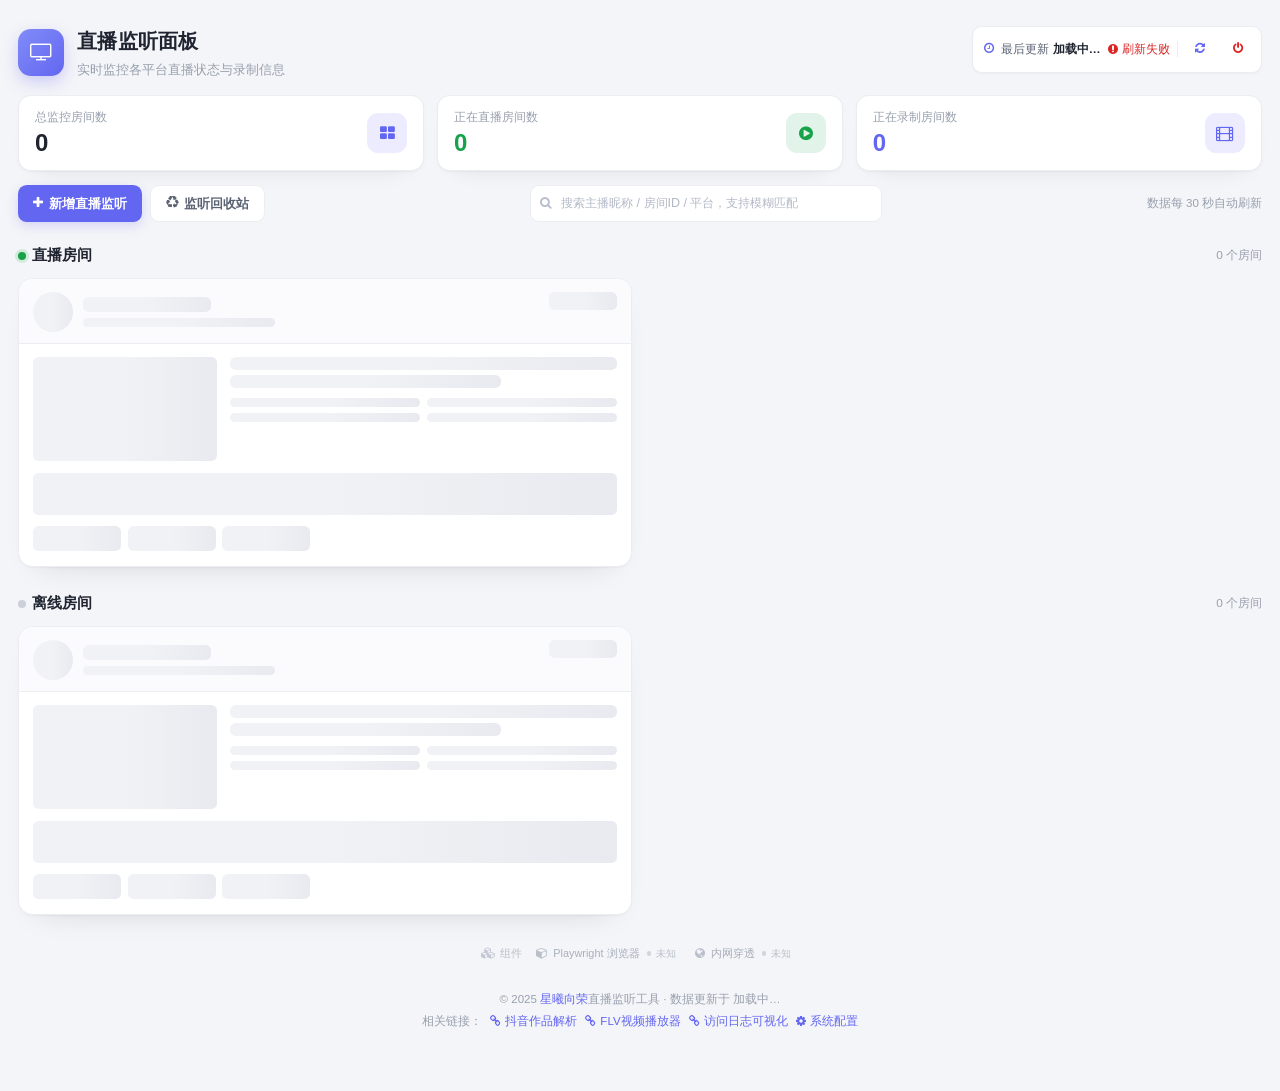
==== commit 6591b9fd: "修复问题，新增系统配置" ====
--- a/live-monitor-record/src/main/resources/index.html
+++ b/live-monitor-record/src/main/resources/index.html
@@ -92,7 +92,7 @@
             }
 
             .btn {
-                @apply px-4 py-2 rounded-md font-medium transition-all duration-200 focus:outline-none focus:ring-2 focus:ring-offset-2;
+                @apply px-4 py-2 rounded-md font-medium transition-all duration-200 focus:outline-none focus:ring-2 focus:ring-offset-2 whitespace-nowrap;
             }
 
             .input-field {
@@ -1616,8 +1616,9 @@
     <script src="js/client-info.js"></script>
     <script src="js/RoomRecycle.js?v=3.7.5"></script>
     <!-- 带版本参数，避免浏览器缓存旧脚本导致组件面板/徽标不更新 -->
-    <script src="js/BrowserPanel.js?v=3.7.6"></script>
+    <script src="js/BrowserPanel.js?v=3.7.9"></script>
     <script src="js/CpolarPanel.js?v=3.7.6"></script>
+    <script src="js/ConfigPanel.js?v=3.7.9"></script>
 </head>
 
 <body class="lml-body">
@@ -1772,7 +1773,7 @@
             </button>
         </div>
         <div id="modalBody" class="p-5 max-h-[70vh] overflow-y-auto"></div>
-        <div id="modalFooter" class="p-5 border-t border-gray-200 flex justify-end gap-3"></div>
+        <div id="modalFooter" class="p-5 border-t border-gray-200 flex flex-wrap justify-end gap-3"></div>
     </div>
 </div>
 <!-- JavaScript 功能实现 -->
@@ -1801,7 +1802,7 @@
         "抖音作品解析": "DouYinVideoPares.html?root=" + encodeURIComponent(MainUrl),
         "FLV视频播放器": "https://zhangheng0805.github.io/FLVPlayer/",
         "访问日志可视化": "client-info-report.html?root=" + encodeURIComponent(MainUrl),
-    });
+    }) + `<a href="javascript:void(0)" onclick="systemConfig();return false;" title="编辑 xxxr.setting 系统配置文件"><i class="fa fa-cog"></i>系统配置</a>`;
     // 页面加载完成后初始化
     document.addEventListener("DOMContentLoaded", function () {
         // 初始化显示刷新间隔
